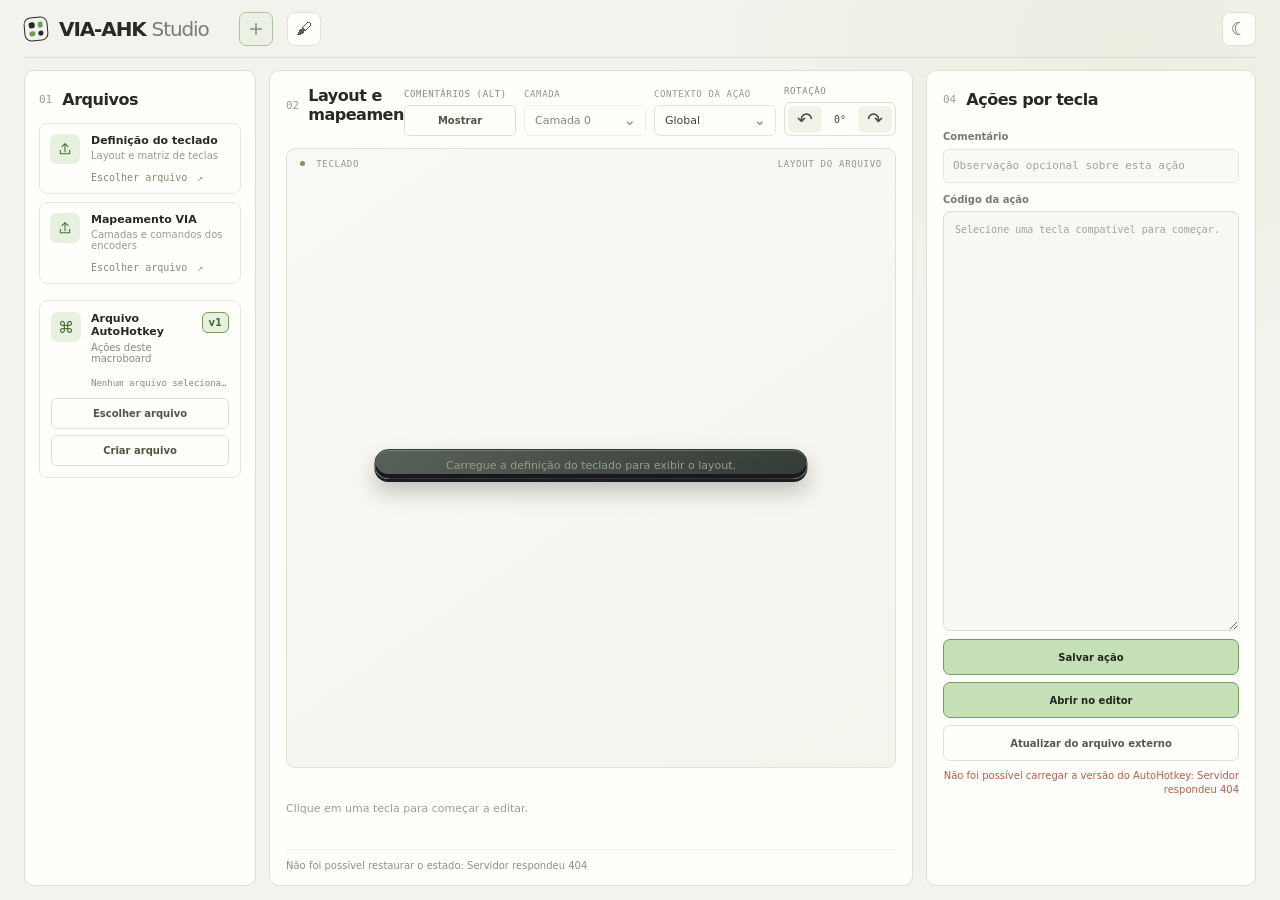
==== index.html @ 52df3a50 "Initial commit" ====
<!doctype html>
<html lang="pt-BR">
  <head>
    <meta charset="utf-8" />
    <meta name="viewport" content="width=device-width, initial-scale=1" />
    <meta name="theme-color" content="#f4f2ed" />
    <title>VIA-AHK Studio</title>
    <link rel="icon" type="image/svg+xml" href="favicon.svg" />
    <link rel="stylesheet" href="style.css" />
    <script defer src="ahk.js"></script>
    <script defer src="app.js"></script>
  </head>
  <body>
    <div class="app-shell">
      <header class="topbar">
        <a class="brand" href="#" aria-label="VIA-AHK Studio">
          <span class="brand-mark" aria-hidden="true"><i></i><i></i><i></i><i></i></span>
          <span>VIA-AHK <span class="brand-light">Studio</span></span>
        </a>
        <div class="topbar-actions">
          <select id="profile-select" aria-label="Selecionar perfil do macroboard" hidden></select>
          <nav id="profile-tabs" class="profile-tabs" aria-label="Perfis de macroboard"></nav>
          <button id="profile-create" class="profile-create" type="button" title="Adicionar um perfil para outro macroboard" disabled>
            <span class="profile-create-icon" aria-hidden="true">+</span><span class="profile-create-text">Novo perfil</span>
          </button>
          <details class="palette-menu"><summary aria-label="Escolher cor de destaque" title="Cores">🖌</summary><div class="palette-options" role="group" aria-label="Cor de destaque"><button type="button" data-accent="green" aria-label="Verde" title="Verde"></button><button type="button" data-accent="blue" aria-label="Azul" title="Azul"></button><button type="button" data-accent="red" aria-label="Vermelho" title="Vermelho"></button><button type="button" data-accent="purple" aria-label="Roxo" title="Roxo"></button><button type="button" data-accent="orange" aria-label="Laranja" title="Laranja"></button></div></details>
          <button id="theme-toggle" class="theme-toggle" type="button" aria-label="Ativar modo noturno" title="Alternar tema">☾</button>
        </div>
      </header>

      <main>
        <section class="workspace" aria-label="Visualizador do teclado">
          <aside class="sidebar">
            <div class="panel-heading"><span class="step-index">01</span><h2>Arquivos</h2></div>

            <label class="upload-card" for="definition-file">
              <span class="upload-icon" aria-hidden="true"><svg viewBox="0 0 24 24"><path d="M12 16V4m0 0L7.5 8.5M12 4l4.5 4.5M5 14v5h14v-5" /></svg></span>
              <span class="upload-text"><strong>Definição do teclado</strong><small>Layout e matriz de teclas</small><span class="file-name" data-file-name="definition">Escolher arquivo <b>↗</b></span></span>
              <input id="definition-file" type="file" accept=".json,application/json" />
            </label>

            <label class="upload-card" for="mapping-file">
              <span class="upload-icon" aria-hidden="true"><svg viewBox="0 0 24 24"><path d="M12 16V4m0 0L7.5 8.5M12 4l4.5 4.5M5 14v5h14v-5" /></svg></span>
              <span class="upload-text"><strong>Mapeamento VIA</strong><small>Camadas e comandos dos encoders</small><span class="file-name" data-file-name="mapping">Escolher arquivo <b>↗</b></span></span>
              <input id="mapping-file" type="file" accept=".json,application/json" />
            </label>

            <div class="ahk-file-control ahk-card">
              <div class="ahk-card-heading"><button type="button" id="ahk-card-toggle" class="ahk-card-toggle" aria-expanded="false"><span class="upload-icon" aria-hidden="true">⌘</span><span><strong>Arquivo AutoHotkey</strong><small>Ações deste macroboard</small></span></button><button type="button" id="ahk-version-badge" class="version-indicator" title="Versão para a próxima seleção de arquivo">v1</button><select id="ahk-version" hidden><option value="1">v1</option><option value="2">v2</option></select></div>
              <div class="ahk-file-actions">
                <span id="ahk-version-note" class="ahk-version-note" hidden></span>
                <button id="ahk-choose" class="secondary-button" type="button">Escolher arquivo</button>
                <button id="ahk-create" class="secondary-button" type="button">Criar arquivo</button>
                <label id="ahk-reuse-wrap" class="ahk-reuse" hidden><span>Usar o mesmo AHK de outro perfil</span><select id="ahk-reuse-select" aria-label="Usar AHK de outro perfil"><option value="">Escolher perfil</option></select></label>
                <span id="ahk-file-label" class="ahk-file-label">Nenhum arquivo selecionado</span>
                <input id="ahk-file" type="file" accept=".ahk,text/plain" hidden />
              </div>
            </div>
          </aside>

          <section class="editor-panel" aria-label="Mapeamento VIA">
            <div class="editor-header">
              <div><div class="panel-heading editor-title"><span class="step-index">02</span><h2>Layout e mapeamento</h2></div></div>
              <div class="layout-controls">
                <div class="rotation-control"><span class="control-label">COMENTÁRIOS (ALT)</span><button id="comments-toggle" class="secondary-button" type="button" aria-pressed="false" title="Mostrar comentários; segure Alt para alternar">Mostrar</button></div>
                <label class="layer-control"><span>CAMADA</span><select id="layer-select" aria-label="Selecionar camada" disabled><option value="0">Camada 0</option></select><span class="select-chevron">⌄</span></label>
                <label class="layer-control" for="action-context">
                  <span>CONTEXTO DA AÇÃO</span>
                  <select id="action-context" aria-label="Selecionar contexto da ação">
                    <option value="global">Global</option>
                    <option value="application">Aplicativo</option>
                    <option value="window">Janela</option>
                  </select>
                  <span class="select-chevron">⌄</span>
                </label>
                <div class="rotation-control" aria-label="Rotação do layout">
                  <span class="control-label">ROTAÇÃO</span>
                  <div class="rotation-actions"><button id="rotate-left" type="button" aria-label="Girar para a esquerda" title="Girar para a esquerda">↶</button><output id="rotation-label" aria-live="polite">0°</output><button id="rotate-right" type="button" aria-label="Girar para a direita" title="Girar para a direita">↷</button></div>
                </div>
              </div>
            </div>

            <div class="keyboard-stage">
              <div class="keyboard-topline"><span class="device-label"><span class="device-led"></span> <span class="device-name">TECLADO</span></span><span class="key-count">LAYOUT DO ARQUIVO</span></div>
              <div class="keyboard-viewport">
                <div id="keyboard-frame" class="keyboard-frame"><div id="keyboard" class="keyboard keyboard-layout" aria-label="Layout do teclado"></div></div>
                <div class="keyboard-empty">Carregue a definição do teclado para exibir o layout.</div>
              </div>
            </div>

            <div id="details" class="details-panel" aria-live="polite">Clique em uma tecla para começar a editar.</div>
            <div id="status" class="status-bar" role="status"><span class="status-dot"></span><span>Carregue os dois arquivos JSON para começar.</span><span class="status-trailing">AGUARDANDO ARQUIVOS</span></div>
          </section>
        <section class="ahk-panel action-panel" aria-labelledby="action-heading">
          <div class="ahk-intro">
            <div class="panel-heading"><span class="step-index">04</span><h2 id="action-heading">Ações por tecla</h2></div>
          </div>
          <label class="panel-copy" for="action-comment">Comentário</label>
          <input class="action-comment" id="action-comment" type="text" maxlength="500" placeholder="Observação opcional sobre esta ação" />
          <label class="panel-copy" for="action-code">Código da ação</label>
          <textarea class="action-editor" id="action-code" rows="8" spellcheck="false" placeholder="Selecione uma tecla compatível para começar."></textarea>
          <div class="ahk-controls">
            <button id="action-save" class="ahk-download" type="button" disabled>Salvar ação</button>
            <button id="action-open" class="ahk-download" type="button" disabled>Abrir no editor</button>
            <button id="action-refresh" class="ahk-download" type="button" disabled>Atualizar do arquivo externo</button>
          </div>
          <p id="action-status" class="ahk-message" role="status" aria-live="polite">Teclas que enviam o mesmo atalho compartilham a ação.</p>
        </section>
        </section>
      </main>
      <dialog id="profile-rename-dialog" class="profile-dialog" aria-labelledby="profile-rename-title">
        <form id="profile-rename-form">
          <h2 id="profile-rename-title">Renomear perfil</h2>
          <p>Escolha um nome para identificar este macroboard.</p>
          <label for="profile-rename-name">Nome do perfil</label>
          <input id="profile-rename-name" maxlength="48" required autocomplete="off" />
          <p id="profile-rename-error" class="profile-rename-error" role="alert" hidden></p>
          <div class="profile-dialog-actions"><button id="profile-rename-cancel" type="button">Cancelar</button><button id="profile-rename-save" type="submit" class="profile-submit">Salvar nome</button></div>
        </form>
      </dialog>
      <dialog id="profile-dialog" class="profile-dialog" aria-labelledby="profile-dialog-title">
        <form id="profile-form" method="dialog">
          <span class="profile-dialog-mark" aria-hidden="true">＋</span>
          <h2 id="profile-dialog-title">Novo perfil</h2>
          <p>Crie um espaço separado para outro macroboard. Os JSON e o arquivo AHK ficam vinculados a este perfil.</p>
          <label for="profile-name">Nome do macroboard</label>
          <input id="profile-name" name="name" maxlength="48" required autocomplete="off" placeholder="Ex.: Teclas de edição" />
          <div class="profile-dialog-actions">
            <button id="profile-cancel" type="button" class="profile-cancel">Cancelar</button>
            <button type="submit" class="profile-submit">Criar perfil</button>
          </div>
        </form>
      </dialog>
    </div>
  </body>
</html>
---- style.css ----
:root{font-family:system-ui,-apple-system,"Segoe UI",sans-serif;color:#272923;background:#f4f2ed;font-synthesis:none;text-rendering:optimizeLegibility;--ink:#272923;--muted:#888b80;--line:#e5e3dc;--accent:#c5ee76;--paper:#fffefa;--mono:ui-monospace,"Cascadia Code",Consolas,monospace;--display:system-ui,-apple-system,"Segoe UI",sans-serif}
*{box-sizing:border-box}body{margin:0;min-width:320px;background:radial-gradient(ellipse at 88% 5%,rgba(214,226,191,.23),transparent 30%),#f4f2ed}button,select,input{font:inherit}.app-shell{max-width:1440px;margin:auto;padding:0 76px}.topbar{height:82px;display:flex;align-items:center;justify-content:space-between;border-bottom:1px solid rgba(39,41,35,.1)}.brand{display:flex;align-items:center;gap:11px;color:var(--ink);font:800 20px var(--display);letter-spacing:-1.1px;text-decoration:none}.brand-light{font-weight:500;color:#7b7e74}.brand-mark{width:24px;height:24px;border:1.5px solid var(--ink);border-radius:7px;display:grid;grid-template-columns:repeat(2,1fr);gap:3px;padding:4px;transform:rotate(-5deg)}.brand-mark i{background:var(--ink);border-radius:2px}.brand-mark i:nth-child(2),.brand-mark i:nth-child(3){background:#a7cc60}.topbar-meta{display:flex;align-items:center;gap:9px;color:#72766b;font-size:12px}.connection-dot,.status-dot{width:7px;height:7px;border-radius:50%;background:#a9d85f;display:inline-block}.meta-divider{height:14px;border-left:1px solid #d7d6ce;margin:0 5px}.mono{font-family:var(--mono)}.topbar-meta .mono{font-size:10px;letter-spacing:.06em;color:#92948a}
main{padding:55px 0 26px}.intro{max-width:495px;margin-bottom:41px}.eyebrow{display:flex;align-items:center;gap:10px;color:#7f836f;font:500 10px var(--mono);letter-spacing:.14em}.eyebrow-line{height:1px;width:22px;background:#9eb66d}h1{font:700 clamp(38px,4.3vw,58px)/1.03 var(--display);letter-spacing:-.065em;margin:18px 0 12px}h1 em{font-style:normal;color:#808b6c}.intro p{max-width:430px;color:#777a70;font-size:14px;line-height:1.7;margin:0}.workspace{display:grid;grid-template-columns:260px minmax(0,1fr);gap:19px;align-items:stretch}.sidebar,.editor-panel{border:1px solid var(--line);border-radius:12px;background:rgba(255,254,250,.75)}.sidebar{padding:23px 19px;display:flex;flex-direction:column;min-height:550px}.panel-heading{display:flex;align-items:center;gap:10px}.step-index{font:11px var(--mono);color:#9ba08d}.panel-heading h2{font:700 16px var(--display);letter-spacing:-.03em;margin:0}.panel-copy{font-size:12px;color:#888b80;line-height:1.55;margin:8px 0 18px}.upload-card{display:flex;gap:11px;position:relative;border:1px solid #e7e5dc;border-radius:8px;background:#fffefa;padding:13px 11px;margin-bottom:10px;cursor:pointer;transition:border-color .2s,transform .2s,box-shadow .2s}.upload-card:hover{border-color:#b4ce83;transform:translateY(-1px);box-shadow:0 5px 14px #2729230b}.upload-card input{position:absolute;width:1px;height:1px;opacity:0;pointer-events:none}.upload-icon{width:30px;height:30px;flex:none;border-radius:7px;background:#f1f4e9;display:grid;place-items:center;color:#65744e}.upload-icon svg{width:16px;height:16px;fill:none;stroke:currentColor;stroke-width:1.6;stroke-linecap:round;stroke-linejoin:round}.upload-text{min-width:0;display:flex;flex-direction:column;gap:3px}.upload-text strong{font-size:11px;font-weight:600}.upload-text small{font-size:10px;color:#999b92}.file-name{font:10px var(--mono);color:#848a77;margin-top:8px;overflow:hidden;text-overflow:ellipsis;white-space:nowrap}.file-name b{font-weight:400;color:#91ac5d;margin-left:4px}.sidebar-note{display:flex;gap:8px;margin-top:11px;padding:10px;background:#f5f5ef;border-radius:6px}.note-icon{width:15px;height:15px;flex:none;border:1px solid #a8ab9d;border-radius:50%;display:grid;place-items:center;color:#85897c;font:10px Georgia}.sidebar-note p{margin:0;font-size:10px;line-height:1.55;color:#85877e}.sidebar-bottom{display:flex;gap:8px;align-items:center;margin-top:auto;padding-top:22px;color:#999a90;font-size:10px;line-height:1.45}.tiny-spark{font-size:15px;color:#91a768}
.editor-panel{padding:22px 23px 14px;min-width:0}.editor-header{display:flex;justify-content:space-between;align-items:flex-start;gap:16px}.editor-title{gap:9px}.editor-header .panel-copy{margin:7px 0 0 27px}.layer-control{position:relative;display:flex;flex-direction:column;gap:6px;min-width:124px}.layer-control>span:first-child{font:9px var(--mono);letter-spacing:.1em;color:#95988d}.layer-control select{appearance:none;border:1px solid #e5e4dc;background:#fffefa;border-radius:6px;padding:8px 29px 8px 10px;font-size:11px;color:#42453d;cursor:pointer}.layer-control select:disabled{opacity:.65;cursor:default}.select-chevron{position:absolute;right:10px;bottom:7px;pointer-events:none;color:#878b7e;font-size:15px}.keyboard-stage{margin-top:21px;border:1px solid #e9e7df;background:linear-gradient(145deg,#faf9f4,#f5f4ed);border-radius:9px;padding:13px 16px 12px}.keyboard-topline,.keyboard-caption{display:flex;align-items:center;justify-content:space-between}.device-label,.key-count{font:9px var(--mono);letter-spacing:.08em;color:#92958a}.device-led{display:inline-block;width:5px;height:5px;background:#a9d85f;border-radius:50%;margin-right:5px;vertical-align:1px}.keyboard-viewport{position:relative;overflow-x:auto;overflow-y:hidden;padding:20px 5px 14px;min-height:90px}.keyboard{--key-unit:clamp(3rem,6.6vw,4.25rem);min-width:360px;max-width:650px;margin:0 auto}.keyboard-layout{isolation:isolate}.keyboard-key{position:absolute;display:flex;align-items:center;justify-content:center;min-width:0;overflow:hidden;border:1px solid #deded5;border-radius:7px;background:linear-gradient(145deg,#fffefa,#f7f6f0);box-shadow:0 3px 0 #d9d8ce,0 4px 7px #2729230a;color:#33362f;padding:5px;cursor:pointer;transition:transform .15s,border-color .15s,background .15s,box-shadow .15s}.keyboard-key:hover{z-index:2;transform:translateY(-2px);border-color:#afc67d;box-shadow:0 5px 0 #d9d8ce,0 6px 10px #27292313}.keyboard-key.selected{z-index:1;background:#eef5dd;border-color:#a7bd76;box-shadow:0 3px 0 #cbd6b0,0 4px 8px #2729230a}.keyboard-key:disabled{cursor:default;opacity:.25;box-shadow:0 2px 0 #d9d8ce}.key-label{transform:rotate(var(--content-counter-rotation,0deg));display:block;max-width:100%;overflow:hidden;text-overflow:ellipsis;white-space:nowrap;text-align:center;font:600 clamp(9px,1vw,12px)/1.2 var(--mono);color:#55594e}.keyboard-key.selected .key-label{color:#52653a}.encoder-badge{position:absolute;transform:rotate(var(--content-counter-rotation,0deg));top:4px;right:4px;z-index:2;min-width:21px;height:16px;padding:0 4px;border-radius:9px;background:#292c26;color:#d8efa8;display:grid;place-items:center;font:8px var(--mono);letter-spacing:.02em;cursor:pointer}.encoder-badge:hover,.encoder-badge:focus-visible{outline:2px solid #a7bd76;outline-offset:1px}.encoder-badge.selected{background:#91ad5b;color:white;box-shadow:0 0 0 2px #d9e8b8}.keyboard-empty{position:absolute;inset:20px 5px 14px;display:flex;align-items:center;justify-content:center;color:#999b91;font-size:11px;text-align:center;pointer-events:none}.keyboard-frame.has-layout+.keyboard-empty{display:none}.keyboard-caption{font-size:10px;color:#92948a}.caption-center{display:flex;align-items:center;gap:5px}.caption-center i{width:5px;height:5px;border-radius:50%;background:#b5d77a}.keyboard-caption .mono{font-size:9px;letter-spacing:.04em}
.details-panel{display:flex;align-items:center;gap:13px;min-height:73px;padding:13px 0;border-bottom:1px solid #eeece5;color:#9b9e93;font-size:11px}.details-panel h3{flex:0 0 100%;margin:0 0 1px;color:#34372f;font:600 12px var(--display)}.details-panel:has(h3){flex-wrap:wrap;gap:8px 13px}.mapping-field{display:flex;align-items:center;gap:7px;color:#898d80;font:9px var(--mono);text-transform:uppercase;letter-spacing:.05em}.mapping-field input{width:130px;max-width:28vw;border:1px solid #e5e4dc;border-radius:5px;background:#fffefa;padding:7px 8px;color:#373a32;font:10px var(--mono);text-transform:none;letter-spacing:normal;outline:none}.mapping-field input:focus{border-color:#a7bd76;box-shadow:0 0 0 2px #eaf1dc}.status-bar{display:flex;align-items:center;gap:8px;color:#8d9086;font-size:10px;padding-top:12px}.status-bar[data-state="error"] .status-dot{background:#d77968}.status-bar[data-state="success"] .status-dot{background:#91bd50}.status-dot{width:6px;height:6px;background:#d0b56c}.status-trailing{margin-left:auto;font:8px var(--mono);letter-spacing:.08em;color:#b0b1a8}footer{display:flex;justify-content:space-between;margin-top:22px;color:#a2a399;font:8px var(--mono);letter-spacing:.08em}footer .footer-sep{color:#c0c1b7;margin:0 5px}footer>span:last-child{display:flex;align-items:center;gap:7px}footer i{width:5px;height:5px;border-radius:50%;background:#b5d77a}
@media(min-width:1200px){.workspace{grid-template-columns:270px minmax(0,1fr);gap:20px}.editor-panel{padding:24px 26px 15px}.keyboard-stage{padding:15px 20px 13px}.keyboard{--key-unit:4.2rem}}
@media(max-width:900px){.app-shell{padding:0 32px}.workspace{grid-template-columns:220px minmax(0,1fr);gap:13px}.sidebar{padding:19px 15px}.editor-panel{padding:19px 17px 13px}.keyboard{--key-unit:3.5rem;min-width:320px}.keyboard-key{padding:4px}.key-label{font-size:9px}}
@media(max-width:650px){.app-shell{padding:0 18px}.topbar{height:66px}.topbar-meta{font-size:10px}main{padding-top:38px}.intro{margin-bottom:27px}.intro p{font-size:13px}.workspace{grid-template-columns:1fr}.sidebar{min-height:0;padding:18px}.sidebar-bottom{display:none}.editor-panel{padding:18px 14px 12px}.keyboard-stage{padding:12px 10px}.keyboard{--key-unit:3.2rem;min-width:365px}.keyboard-viewport{margin:0 -2px}.keyboard-caption{font-size:9px}.keyboard-caption .mono{font-size:8px}.details-panel{gap:10px;flex-wrap:wrap}.details-panel h3{flex-basis:100%}.mapping-field input{width:115px}.status-trailing{display:none}footer{margin-top:17px}}
@media(max-width:390px){.app-shell{padding:0 12px}.topbar-meta{gap:6px}.meta-divider{margin:0 2px}.editor-header .panel-copy{max-width:180px}.layer-control{min-width:106px}.keyboard{--key-unit:3rem;min-width:345px}.keyboard-caption .caption-center{display:none}.mapping-field input{max-width:42vw}}

.ahk-panel{margin-top:16px;padding:20px 23px;border:1px solid var(--line);border-radius:12px;background:rgba(255,254,250,.75)}.ahk-intro .panel-copy{max-width:620px;margin:7px 0 15px 27px}.ahk-controls{display:flex;align-items:stretch;gap:12px}.ahk-trigger-card{display:flex;flex:1;flex-direction:column;justify-content:center;gap:7px;min-height:58px;padding:10px 13px;border:1px solid #e9e7df;border-radius:7px;background:#faf9f4}.ahk-control-label{font:9px var(--mono);letter-spacing:.1em;color:#95988d}.ahk-trigger-value{font:11px var(--mono);color:#55594e}.ahk-download{display:inline-flex;align-items:center;justify-content:center;gap:8px;min-width:190px;padding:0 17px;border:1px solid #a7bd76;border-radius:7px;background:var(--accent);color:#303729;font-size:11px;font-weight:650;cursor:pointer;transition:background .15s,transform .15s,box-shadow .15s}.ahk-download span{font-size:16px}.ahk-download:hover{background:#b8e363;transform:translateY(-1px);box-shadow:0 4px 10px #27292312}.ahk-download:focus-visible{outline:2px solid #65744e;outline-offset:2px}.ahk-foot{display:flex;align-items:center;justify-content:space-between;gap:16px;margin-top:12px}.ahk-notice{display:flex;align-items:center;gap:8px;color:#777a70}.ahk-notice p{margin:0;font-size:10px;line-height:1.5}.notice-mark{display:grid;place-items:center;flex:none;width:16px;height:16px;border:1px solid #c9a76c;border-radius:50%;color:#92713d;font:11px Georgia}.ahk-message{margin:0;color:#898d80;font-size:10px;line-height:1.5;text-align:right}.ahk-message[data-state="error"]{color:#b45e51}.ahk-message[data-state="success"]{color:#668641}
@media(max-width:650px){.ahk-panel{padding:17px 14px}.ahk-controls{flex-direction:column}.ahk-download{min-height:44px}.ahk-foot{align-items:flex-start;flex-direction:column;gap:8px}.ahk-message{text-align:left}}

/* Hardware map: square switches in a 4×4 block, with rotary controls to the right. */
.keyboard{width:calc(var(--layout-cols, 6) * var(--key-unit));min-width:0;max-width:none;flex:none}
.layout-controls{display:flex;align-items:flex-start;gap:10px;flex:none}
.keyboard-viewport{display:flex;justify-content:center;align-items:center;overflow:hidden}
.keyboard-frame{position:relative;flex:none}
.keyboard-frame.rotation-ready{transition:width .18s ease,height .18s ease}
.keyboard-frame>.keyboard{position:absolute;left:50%;top:50%;transform:translate(-50%,-50%);transform-origin:center}
.keyboard-frame.rotation-ready>.keyboard{transition:transform .18s ease}
.keyboard-key{border-radius:5px;background:linear-gradient(145deg,#fffefa,#f1f0e9);box-shadow:0 3px 0 #d5d4ca,0 5px 10px #2729230d}
.keyboard-key.selected{background:#edf4dc;border-color:#a7bd76}
.encoder-key{z-index:1;overflow:visible;border:0;border-radius:0;background:transparent;box-shadow:none!important;padding:0}
.encoder-key::before{content:"";position:absolute;width:var(--key-unit);height:var(--key-unit);left:50%;top:50%;transform:translate(-50%,-50%);border:1px solid #cfd0c5;border-radius:50%;background:radial-gradient(circle at 37% 30%,#fffefa 0 12%,#e8e8df 48%,#d6d7cc 100%);box-shadow:inset 0 2px 4px #ffffffd9,inset 0 -3px 5px #a6a79b66,0 3px 0 #c6c7bb,0 5px 9px #27292318;pointer-events:none}
.encoder-key:hover::before{border-color:#a7bd76;box-shadow:inset 0 2px 4px #ffffffd9,inset 0 -3px 5px #a6a79b66,0 4px 0 #c6c7bb,0 7px 11px #27292320}
.encoder-key.selected::before,.encoder-key.encoder-selected::before{border-color:#9cb66a;background:radial-gradient(circle at 37% 30%,#faffef 0 12%,#e2edca 48%,#c9d8a9 100%)}
.encoder-key .key-label{position:relative;z-index:1;color:#71766a;font-size:9px}
.encoder-key .encoder-badge{top:0;right:0;transform:translate(30%,-20%) rotate(var(--content-counter-rotation,0deg));min-width:20px;height:15px}
.encoder-key:disabled{opacity:.16}
@media(max-width:900px){.keyboard{width:calc(var(--layout-cols, 6) * var(--key-unit));min-width:0}}
@media(max-width:650px){.keyboard{width:calc(var(--layout-cols, 6) * var(--key-unit));min-width:0}.keyboard-viewport{justify-content:center}.layout-controls{gap:7px}.layout-controls .layer-control{min-width:104px}}
@media(max-width:390px){.keyboard{width:calc(var(--layout-cols, 6) * var(--key-unit));min-width:0}}

/* Action editor for the generated AHK snippet. */
.action-panel{margin-top:16px;padding:20px 23px;border:1px solid var(--line);border-radius:12px;background:rgba(255,254,250,.75)}
.action-title{margin:0;color:#34372f;font:700 16px var(--display);letter-spacing:-.03em}
.action-meta{margin:7px 0 13px;color:#888b80;font-size:11px;line-height:1.55}
.action-editor{display:block;width:100%;min-height:150px;resize:vertical;border:1px solid #e5e4dc;border-radius:7px;background:#faf9f4;padding:13px 14px;color:#42453d;font:11px/1.65 var(--mono);tab-size:4;outline:none;transition:border-color .15s,box-shadow .15s}
.action-editor:focus{border-color:#a7bd76;box-shadow:0 0 0 2px #eaf1dc}
.action-editor::placeholder{color:#a2a399}
.action-buttons{display:flex;align-items:center;justify-content:flex-end;gap:9px;margin-top:12px}
.action-buttons button{min-height:38px;padding:0 14px;border:1px solid #e1e0d7;border-radius:7px;background:#fffefa;color:#55594e;font-size:11px;font-weight:600;cursor:pointer;transition:background .15s,border-color .15s,transform .15s,box-shadow .15s}
.action-buttons button:hover{border-color:#b4ce83;background:#f7f8f0;transform:translateY(-1px);box-shadow:0 4px 10px #2729230d}
.action-buttons button:focus-visible{outline:2px solid #65744e;outline-offset:2px}
.action-buttons button:disabled{opacity:.55;cursor:default;transform:none;box-shadow:none}
.action-buttons button[type="submit"],.action-buttons .primary{border-color:#a7bd76;background:var(--accent);color:#303729}
.action-buttons button[type="submit"]:hover,.action-buttons .primary:hover{background:#b8e363}
.action-status{min-height:16px;margin:9px 0 0;color:#898d80;font-size:10px;line-height:1.5}
.action-status[data-state="error"]{color:#b45e51}
.action-status[data-state="success"]{color:#668641}
@media(max-width:650px){.action-panel{padding:17px 14px}.action-editor{min-height:135px;padding:11px;font-size:10px}.action-buttons{align-items:stretch;flex-direction:column}.action-buttons button{min-height:42px;width:100%}}

/* Compact single-viewport workspace. The editor and action panel sit side by side at desktop sizes. */
html,body{height:100%;min-height:100%;overflow:hidden}
.app-shell{width:100%;max-width:none;height:100dvh;min-height:0;margin:0;padding:0 24px;display:flex;flex-direction:column}
.topbar{height:58px;min-height:58px;flex:none}
main{display:flex;flex:1;min-height:0;padding:12px 0 14px}
.workspace{display:grid;grid-template-columns:232px minmax(0,1fr) 330px;gap:12px;align-items:stretch;width:100%;min-height:0}
.sidebar,.editor-panel,.action-panel{min-width:0;min-height:0;height:100%;overflow:auto;border-radius:10px}
.sidebar{padding:16px 14px}
.sidebar .panel-copy{margin:6px 0 12px}
.upload-card{padding:10px;margin-bottom:8px}
.sidebar-note{margin-top:8px;padding:8px}
.sidebar-bottom{padding-top:12px}
.editor-panel{padding:15px 16px 12px;display:flex;flex-direction:column}
.editor-header{gap:10px}
.editor-header .panel-copy{margin-top:5px}
.keyboard-stage{display:flex;flex:1;flex-direction:column;justify-content:center;min-height:0;margin-top:12px;padding:10px 13px}
.keyboard-viewport{flex:1;min-height:0;padding:12px 4px 9px}
.keyboard-caption{gap:8px;flex-wrap:wrap}
.details-panel{min-height:66px;padding:9px 0}
.status-bar{padding-top:9px}
.action-panel{display:flex;flex-direction:column;gap:0;margin:0;padding:16px}
.ahk-intro .panel-copy{margin:5px 0 10px}
.action-panel .editor-header{margin:0 0 9px!important;align-items:flex-start}
.action-panel .editor-header .panel-copy{font-size:10px;line-height:1.4}
.action-panel .layer-control{min-width:130px}
.action-panel label.panel-copy{display:block;margin:5px 0 4px;color:#888b80;font-size:10px}
.action-comment{width:100%;min-width:0;border:1px solid #e5e4dc;border-radius:6px;background:#faf9f4;padding:8px 9px;color:#42453d;font:11px/1.45 var(--mono);outline:none}
.action-comment:focus{border-color:#a7bd76;box-shadow:0 0 0 2px #eaf1dc}
.action-comment::placeholder{color:#a2a399}
.action-editor{flex:1;min-height:130px;max-height:420px;resize:vertical;padding:10px 11px;font-size:10px;line-height:1.55}
.ahk-controls{display:flex;flex-direction:column;gap:7px;margin-top:10px}
.ahk-controls .ahk-download{width:100%;min-width:0;min-height:34px;padding:6px 10px;font-size:10px;line-height:1.3}
.ahk-controls #action-refresh{border-color:#e1e0d7;background:#fffefa;color:#55594e}
.ahk-controls #action-refresh:hover{border-color:#b4ce83;background:#f7f8f0}
.ahk-message{margin:8px 0 0;font-size:10px;line-height:1.4}
@media(max-width:1150px){.app-shell{padding:0 16px}.workspace{grid-template-columns:210px minmax(0,1fr) 290px;gap:9px}.editor-panel{padding:13px}.action-panel{padding:13px}.sidebar{padding:14px 12px}.keyboard-stage{padding:9px}.keyboard-caption{font-size:9px}}
@media(max-width:900px){html,body{height:auto;min-height:100%;overflow:auto}.app-shell{height:auto;min-height:100dvh}.workspace{grid-template-columns:210px minmax(0,1fr);grid-template-rows:minmax(520px,auto) auto}.action-panel{grid-column:1/-1;height:auto;min-height:0}.action-editor{min-height:180px;max-height:none}.sidebar,.editor-panel{height:auto;min-height:520px}}
@media(max-width:650px){.app-shell{padding:0 12px}.topbar{height:56px;min-height:56px}.workspace{grid-template-columns:minmax(0,1fr);grid-template-rows:auto auto auto;gap:10px}.sidebar,.editor-panel,.action-panel{grid-column:auto;height:auto;min-height:0;overflow:visible}.editor-panel{min-height:480px}.keyboard-stage{min-height:300px}.action-panel{padding:15px}.action-editor{min-height:150px}.ahk-controls .ahk-download{min-height:40px}}

/* Moldura física solidária ao layout: acompanha a rotação do teclado; rótulos mantêm o contra-giro existente. */
.keyboard-frame>.keyboard-layout::before{content:"";position:absolute;inset:-14px;z-index:-1;border:1px solid #343730;border-radius:13px;background:linear-gradient(145deg,#555950 0%,#343831 54%,#292d27 100%);box-shadow:inset 0 1px 0 #ffffff35,inset 0 -2px 0 #16191499,0 10px 20px #27292325,0 3px 0 #20231e;pointer-events:none}

/* Compact controls and clearer selection states. */
.control-label{display:block;font:9px var(--mono);letter-spacing:.1em;color:#858a7d}
.rotation-control{display:flex;flex-direction:column;gap:6px;min-width:118px}
.rotation-actions{display:grid;grid-template-columns:34px 1fr 34px;align-items:center;gap:5px;min-height:34px;padding:3px;border:1px solid #dfdfd5;border-radius:7px;background:#fffefa}
.rotation-actions button{height:26px;border:0;border-radius:5px;background:#f1f3e9;color:#465039;font-size:19px;line-height:1;cursor:pointer}
.rotation-actions button:hover{background:#e7eed7}
.rotation-actions button:focus-visible,.secondary-button:focus-visible{outline:2px solid #65744e;outline-offset:2px}
#rotation-label{color:#42463d;font:10px var(--mono);text-align:center}
.keyboard-key.selected{border-color:#718d43;background:linear-gradient(145deg,#f4f9e8,#e0edc5);box-shadow:0 0 0 2px #a7bd7655,0 3px 0 #b9c99a,0 5px 11px #27292318}
.keyboard-key.selected .key-label{color:#3e5427;font-weight:700}
.encoder-key.selected::before,.encoder-key.encoder-selected::before{border:2px solid #718d43;background:radial-gradient(circle at 37% 30%,#fbffef 0 12%,#dcebbf 48%,#bfd392 100%);box-shadow:0 0 0 3px #a7bd7655,inset 0 2px 4px #ffffffd9,inset 0 -3px 5px #a6a79b66,0 4px 0 #b4c394,0 7px 12px #27292325}
.keyboard-key.key-inactive:not(.encoder-key){border-color:#c9cbc3;background:linear-gradient(145deg,#e4e5df,#d4d6ce);box-shadow:0 3px 0 #bfc1b8,0 4px 7px #2729230c;color:#51564d}
.keyboard-key.key-inactive:not(.encoder-key) .key-label{color:#51564d}
.keyboard-key.key-inactive:not(.encoder-key):hover{border-color:#aab295;background:linear-gradient(145deg,#e9eadf,#d9ddce)}
.keyboard-key.key-inactive.selected:not(.encoder-key){border-color:#718d43;background:linear-gradient(145deg,#f4f9e8,#e0edc5);box-shadow:0 0 0 2px #a7bd7655,0 3px 0 #b9c99a,0 5px 11px #27292318}
.keyboard-key.key-inactive.selected:not(.encoder-key) .key-label{color:#3e5427}
.encoder-key.key-inactive::before{border-color:#bfc2b8;background:radial-gradient(circle at 37% 30%,#e5e6e0 0 12%,#d4d6ce 48%,#c1c4ba 100%);box-shadow:inset 0 2px 4px #ffffffb0,inset 0 -3px 5px #85897c55,0 3px 0 #b2b5aa,0 5px 9px #27292314}
.encoder-key.key-inactive .key-label{color:#50554c}
.encoder-key.key-inactive:hover::before{border-color:#aab295;background:radial-gradient(circle at 37% 30%,#eeefe6 0 12%,#dbdecf 48%,#c8ccbb 100%)}
.encoder-key.key-inactive.selected::before,.encoder-key.key-inactive.encoder-selected::before{border:2px solid #718d43;background:radial-gradient(circle at 37% 30%,#fbffef 0 12%,#dcebbf 48%,#bfd392 100%);box-shadow:0 0 0 3px #a7bd7655,inset 0 2px 4px #ffffffd9,inset 0 -3px 5px #a6a79b66,0 4px 0 #b4c394,0 7px 12px #27292325}
.encoder-key{isolation:isolate}
.encoder-key .encoder-action{position:absolute;z-index:2;display:grid;place-items:center;margin:0;padding:0;border:0;background:transparent;color:#68715e;font:600 12px var(--mono);cursor:pointer;transform:rotate(var(--content-counter-rotation,0deg));transition:color .14s,background .14s,box-shadow .14s}
.encoder-key .encoder-left,.encoder-key .encoder-right{top:50%;width:50%;height:70%;clip-path:polygon(0 0,100% 0,100% 100%,0 100%);}
.encoder-key .encoder-left{left:4%;transform:translateY(-50%) rotate(var(--content-counter-rotation,0deg));border-radius:100% 0 0 100%}
.encoder-key .encoder-right{right:4%;transform:translateY(-50%) rotate(var(--content-counter-rotation,0deg));border-radius:0 100% 100% 0}
.encoder-key .encoder-left::before,.encoder-key .encoder-right::before{content:"";position:absolute;inset:0;z-index:-1;background:#ffffff55;pointer-events:none}
.encoder-key .encoder-left{border-right:1px solid #c7cabb}
.encoder-key .encoder-center{left:50%;top:50%;width:38%;height:38%;border:1px solid #c3c6b9;border-radius:50%;background:linear-gradient(145deg,#f8f8ef,#dfe1d6);box-shadow:0 2px 0 #bfc2b5;font-size:8px;transform:translate(-50%,-50%) rotate(var(--content-counter-rotation,0deg))}
.encoder-key .encoder-action:hover,.encoder-key .encoder-action:focus-visible{color:#31451e;background-color:#dcebbf;outline:2px solid #718d43;outline-offset:-2px}
.encoder-key .encoder-action.selected{color:#31451e;background-color:#cde1a8;box-shadow:inset 0 0 0 2px #718d43}
.encoder-key .encoder-center.selected{box-shadow:0 0 0 2px #a7bd7655,0 2px 0 #aab991}
.encoder-key .encoder-action.key-inactive{color:#222720;background-color:#777d73}
.encoder-key .encoder-center.key-inactive{background:#777d73;border-color:#62685f;color:#f0f1eb}
.encoder-key .encoder-action:focus-visible{z-index:3}
.action-options{display:grid;grid-template-columns:minmax(120px, .72fr) minmax(0,1.7fr);gap:12px;align-items:start;margin:0 0 11px;padding:11px 0;border-top:1px solid #eeece5;border-bottom:1px solid #eeece5}
.action-options .layer-control{min-width:0}
.action-options .layer-control select{width:100%;padding:7px 26px 7px 9px}
.ahk-file-control{display:flex;flex-direction:column;gap:6px;min-width:0}
.ahk-file-actions{display:flex;align-items:center;flex-wrap:wrap;gap:6px}
.secondary-button{min-height:31px;padding:0 10px;border:1px solid #dfe1d6;border-radius:6px;background:#fffefa;color:#4e5545;font-size:10px;font-weight:600;cursor:pointer}
.secondary-button:hover{border-color:#a7bd76;background:#f7f9f0}
.ahk-file-label{flex:1 1 100%;min-width:0;overflow:hidden;text-overflow:ellipsis;white-space:nowrap;color:#858a7d;font:9px var(--mono)}
.action-version-row{margin:0 0 8px!important;align-items:center!important}
.action-version-row .layer-control{min-width:130px}
.action-version-row .layer-control select{padding:7px 26px 7px 9px}
.version-note{margin:0!important;max-width:190px;color:#777d70;font-size:9px;line-height:1.45}
.action-panel label.panel-copy{margin:5px 0 3px}
.action-comment{padding:7px 9px}
.action-editor{min-height:100px}
.ahk-controls{gap:6px;margin-top:8px}
.ahk-controls .ahk-download{min-height:32px}
@media(max-width:1150px){.action-options{grid-template-columns:1fr;gap:9px}.version-note{max-width:155px}}
@media(max-width:900px){.action-options{grid-template-columns:minmax(120px,.7fr) minmax(0,1.3fr)}.version-note{max-width:300px}}
@media(max-width:650px){.action-options{grid-template-columns:1fr;gap:10px;padding:10px 0}.ahk-file-actions{align-items:center}.ahk-file-label{flex-basis:100%}.action-version-row{align-items:flex-start!important;flex-direction:column}.version-note{max-width:none}.rotation-control{min-width:102px}.rotation-actions{grid-template-columns:30px 1fr 30px}}

/* Encoders usam apenas o círculo para representar a seleção. */
.encoder-key.selected,.encoder-key.encoder-selected{background:transparent;border:0;box-shadow:none!important}
.sidebar .ahk-file-control{margin:12px 0;padding-top:12px;border-top:1px solid var(--line)}
.action-options:empty{display:none}

.keyboard-key.key-inactive:not(.encoder-key){background:linear-gradient(145deg,#a8aca3,#858a81);border-color:#767c73;box-shadow:0 3px 0 #676d65}
.keyboard-key.key-inactive:not(.encoder-key) .key-label{color:#20251f}
.encoder-key.key-inactive::before{background:radial-gradient(circle at 37% 30%,#b9beb3,#898e84 75%);border-color:#747a70}
.encoder-key.key-inactive .key-label{color:#20251f}
.keyboard-key.key-inactive.selected:not(.encoder-key){background:#dcebbf;border-color:#718d43}

.encoder-key .encoder-action.selected{background:#f6a900;color:#3e2900;box-shadow:inset 0 0 0 2px #dc8d00}.encoder-key .encoder-center.selected{background:#ffa900;color:#342000;border-color:#e59200}.encoder-key .encoder-action:focus-visible{outline:2px solid #f4a300}
/* Três alvos independentes: dois arcos e um botão central. */
.encoder-key .encoder-left,.encoder-key .encoder-right{
  top:50%;width:calc(var(--key-unit) / 2);height:calc(var(--key-unit) * .86);
  padding:0;clip-path:none;background:transparent!important;box-shadow:none!important;
  color:transparent;overflow:hidden;transform:translateY(-50%);z-index:2;
  border:7px solid #f3a000;
}
.encoder-key .encoder-left{left:calc(50% - var(--key-unit) / 2);right:auto;border-right:0;border-radius:100% 0 0 100% / 50% 0 0 50%}
.encoder-key .encoder-right{right:calc(50% - var(--key-unit) / 2);left:auto;border-left:0;border-radius:0 100% 100% 0 / 0 50% 50% 0}
.encoder-key .encoder-left::before,.encoder-key .encoder-right::before{display:none}
.encoder-key .encoder-left.key-inactive,.encoder-key .encoder-right.key-inactive{border-color:#8b8f82;color:transparent}
.encoder-key .encoder-left:hover,.encoder-key .encoder-right:hover,.encoder-key .encoder-left:focus-visible,.encoder-key .encoder-right:focus-visible{border-color:#ffbd27;outline:none}
.encoder-key .encoder-left.selected,.encoder-key .encoder-right.selected{border-color:#ffb000;filter:drop-shadow(0 0 3px #d88a00);color:transparent}
.encoder-key .encoder-center{z-index:3;width:calc(var(--key-unit) * .42);height:calc(var(--key-unit) * .42);border-radius:50%;background:#ffa900;border:3px solid #fffaf0;box-shadow:none;color:#392700;overflow:hidden;white-space:nowrap;font-size:9px}
.encoder-key .encoder-center.key-inactive{background:#868b80;border-color:#f1f0e9;color:#20251f}
.encoder-key .encoder-center.selected{background:#ffad00;border-color:#fffaf0;box-shadow:0 0 0 2px #df9000}

/* O conjunto gira em sentido oposto ao teclado para manter os cortes verticais. */
.encoder-key .encoder-face{position:absolute;left:50%;top:50%;width:var(--key-unit);height:var(--key-unit);transform:translate(-50%,-50%) rotate(var(--content-counter-rotation,0deg));z-index:2}
.encoder-key .encoder-left,.encoder-key .encoder-right{top:0;width:50%;height:100%;transform:none;border:7px solid #adb2a6;filter:none}
.encoder-key .encoder-left{left:0;right:auto;border-right:0;border-radius:100% 0 0 100% / 50% 0 0 50%}
.encoder-key .encoder-right{left:50%;right:auto;border-left:0;border-radius:0 100% 100% 0 / 0 50% 50% 0}
.encoder-key .encoder-left.key-inactive,.encoder-key .encoder-right.key-inactive{border-color:#777d73}
.encoder-key .encoder-left:hover,.encoder-key .encoder-right:hover,.encoder-key .encoder-left:focus-visible,.encoder-key .encoder-right:focus-visible{border-color:#8e9b82}
.encoder-key .encoder-left.selected,.encoder-key .encoder-right.selected{border-color:#718d43;filter:none}
.encoder-key .encoder-center{transform:translate(-50%,-50%);background:#e7e9df;border-color:#fafbf5;color:#3d4438}
.encoder-key .encoder-center.key-inactive{background:#868b80;border-color:#e6e8df;color:#20251f}
.encoder-key .encoder-center.selected{background:#cbdcb1;border-color:#f8faf2;box-shadow:0 0 0 2px #718d43;color:#33472b}
.encoder-key .encoder-left,.encoder-key .encoder-right{display:flex;align-items:center;justify-content:center;gap:1px;padding:0 2px;color:#394133;font-size:clamp(6px,1.1vw,9px);line-height:1;white-space:nowrap}
.encoder-key .encoder-left{flex-direction:row-reverse}
.encoder-key .encoder-right{flex-direction:row}
.encoder-key .encoder-direction-glyph{font-size:9px;opacity:.7}
.encoder-key .encoder-overlay-label{position:absolute;top:50%;z-index:5;width:46%;transform:translateY(-50%);overflow:hidden;color:#30352d;text-align:center;text-overflow:clip;white-space:nowrap;font-size:clamp(6px,1.2vw,9px);font-weight:700;letter-spacing:-.04em;text-shadow:0 0 2px #f7f7ef,0 0 3px #f7f7ef;pointer-events:none}
.encoder-key .encoder-overlay-left{left:1%}
.encoder-key .encoder-overlay-right{right:1%}
.encoder-key .encoder-direction-glyph{position:absolute;top:50%;transform:translateY(-50%);font-size:8px;opacity:.7}
.encoder-key .encoder-left .encoder-direction-glyph{right:2px}
.encoder-key .encoder-right .encoder-direction-glyph{left:2px}
.encoder-key .encoder-left.key-inactive,.encoder-key .encoder-right.key-inactive{color:#eceee8}
.encoder-key .encoder-left.selected,.encoder-key .encoder-right.selected{color:#263522;background:#cbdcb1}

/* Alinhamento do app e alternância de perfis por macroboard. */
.topbar{gap:16px}
.topbar-actions{display:flex;align-items:center;gap:14px;min-width:0}
.profile-picker{position:relative;display:flex;flex-direction:column;gap:3px;min-width:150px}
.profile-picker>span{font:8px var(--mono);letter-spacing:.1em;color:#858a7d}
.profile-picker select{width:100%;min-width:0;appearance:none;border:1px solid #dfdfd5;border-radius:7px;background:#fffefa;padding:6px 26px 6px 9px;color:#3e4238;font-size:11px;cursor:pointer}
.profile-picker::after{content:"⌄";position:absolute;right:9px;bottom:5px;color:#858a7d;pointer-events:none}
.profile-picker select:disabled{opacity:.8;cursor:default}
.profile-create{display:inline-flex;align-items:center;justify-content:center;gap:7px;min-height:34px;padding:0 11px;border:1px solid #a7bd76;border-radius:7px;background:#edf4dc;color:#3b4b2b;font-size:11px;font-weight:650;white-space:nowrap;cursor:pointer;transition:background .15s,border-color .15s}
.profile-create:hover{background:#e2edc8;border-color:#8ea65f}
.profile-create:focus-visible{outline:2px solid #65744e;outline-offset:2px}
.profile-create:disabled{opacity:.55;cursor:default}
.profile-create-icon{display:grid;place-items:center;width:18px;height:18px;border-radius:50%;background:#dce9c0;font-size:16px;line-height:1}
.profile-dialog{width:min(420px,calc(100vw - 32px));padding:0;border:1px solid #d9dbcf;border-radius:14px;background:#fffefa;color:var(--ink);box-shadow:0 24px 70px #20231d38}
.profile-dialog::backdrop{background:#25291f66;backdrop-filter:blur(3px)}
.profile-dialog form{padding:26px}
.profile-dialog-mark{display:grid;place-items:center;width:34px;height:34px;border-radius:10px;background:#edf4dc;color:#526b31;font-size:23px;line-height:1}
.profile-dialog h2{margin:17px 0 6px;font-size:20px;letter-spacing:-.04em}
.profile-dialog p{margin:0 0 19px;color:#777b70;font-size:12px;line-height:1.55}
.profile-dialog label{display:block;margin-bottom:6px;color:#666b5f;font-size:11px;font-weight:600}
.profile-dialog input{width:100%;min-height:40px;border:1px solid #dfe0d7;border-radius:7px;background:#fbfaf6;padding:8px 10px;color:#34382f;font-size:13px;outline:none}
.profile-dialog input:focus{border-color:#9eb66d;box-shadow:0 0 0 3px #dce9c055}
.profile-dialog-actions{display:flex;justify-content:flex-end;gap:8px;margin-top:20px}
.profile-dialog-actions button{min-height:36px;padding:0 13px;border:1px solid #dedfd6;border-radius:7px;background:#fffefa;color:#55594e;font-size:11px;font-weight:600;cursor:pointer}
.profile-dialog-actions .profile-submit{border-color:#a7bd76;background:#eaf2d6;color:#36452a}
.profile-dialog-actions button:hover{filter:brightness(.97)}
.profile-dialog-actions button:focus-visible{outline:2px solid #65744e;outline-offset:2px}
@media(max-width:1024px) and (min-width:651px){html,body{height:auto;min-height:100%;overflow:auto}.app-shell{height:auto;min-height:100dvh}main{display:block}.workspace{grid-template-columns:210px minmax(0,1fr);grid-template-rows:minmax(520px,auto) auto}.action-panel{grid-column:1/-1;height:auto;min-height:0;overflow:visible}.action-editor{min-height:180px;max-height:none}.sidebar,.editor-panel{height:auto;min-height:520px;overflow:visible}}
.topbar-meta{padding-left:12px;border-left:1px solid #deddd4}
.workspace{gap:13px}
.sidebar,.editor-panel,.action-panel{border-color:#dfded5;background:#fffefa}
.sidebar,.editor-panel,.action-panel{scrollbar-color:#c9cbbd transparent;scrollbar-width:thin}
.sidebar::-webkit-scrollbar,.editor-panel::-webkit-scrollbar,.action-panel::-webkit-scrollbar{width:7px}
.sidebar::-webkit-scrollbar-thumb,.editor-panel::-webkit-scrollbar-thumb,.action-panel::-webkit-scrollbar-thumb{border:2px solid transparent;border-radius:8px;background:#c9cbbd;background-clip:padding-box}
.panel-heading{min-height:24px}
.panel-copy{max-width:100%}
.upload-card{min-width:0;align-items:flex-start}
.upload-text{flex:1}
.ahk-file-control{padding-bottom:2px}
.ahk-file-actions .secondary-button{flex:1 1 92px}
.ahk-file-label{padding:4px 2px}
.sidebar .action-version-row{display:flex;flex-direction:column;align-items:stretch!important;gap:8px;margin:4px 0 8px!important;padding:11px 0;border-top:1px solid #eeece5;border-bottom:1px solid #eeece5}
.sidebar .action-version-row .layer-control{width:100%;min-width:0}
.sidebar .action-version-row .layer-control select{width:100%}
.sidebar .action-version-row .version-note{max-width:none;font-size:10px;line-height:1.45}
.editor-header{align-items:flex-start}
.editor-header>div:first-child{min-width:0}
.layout-controls{display:flex;align-items:flex-end;justify-content:flex-end;flex-wrap:wrap;gap:8px;min-width:0}
.layout-controls .layer-control{width:122px;min-width:0}
.layout-controls .layer-control select{width:100%}
.layout-controls .rotation-control{width:112px;min-width:0}
.layout-controls .control-label,.layout-controls .layer-control>span:first-child{letter-spacing:.07em}
.keyboard-stage{border-color:#e1e0d7;background:linear-gradient(145deg,#faf9f5,#f4f3ec)}
.keyboard-caption{line-height:1.4}
.details-panel{gap:10px}
.status-bar{line-height:1.45}
.action-panel{gap:0}
.action-panel .ahk-intro{margin-bottom:9px}
.action-panel label.panel-copy{margin:9px 0 4px;color:#777b70;font-weight:550}
.action-comment{min-height:34px}
.action-editor{margin-top:0;border-color:#dfded5;background:#f8f7f2}
.ahk-controls{gap:7px}
.ahk-controls .ahk-download{min-height:36px}
@media(max-width:1150px){.workspace{grid-template-columns:210px minmax(0,1fr) 278px;gap:10px}.layout-controls{gap:6px}.layout-controls .layer-control{width:108px}.layout-controls .rotation-control{width:102px}.topbar-actions{gap:9px}}
@media(max-width:900px){.workspace{grid-template-columns:220px minmax(0,1fr);gap:12px}.layout-controls{max-width:58%}.layout-controls .layer-control{width:112px}.layout-controls .rotation-control{width:102px}.action-panel{grid-column:1/-1}.topbar-meta{display:none}}
@media(max-width:650px){.topbar{gap:8px}.topbar-actions{gap:7px}.profile-picker{min-width:105px;max-width:132px}.profile-picker select{font-size:10px;padding-left:7px}.profile-create{width:36px;min-width:36px;padding:0}.profile-create>span:last-child{display:none}.profile-create-icon{width:20px;height:20px}.workspace{gap:10px}.layout-controls{max-width:100%;width:100%;justify-content:flex-start}.editor-header{flex-wrap:wrap}.editor-header>div:first-child{width:100%}.editor-header .panel-copy{margin-left:27px}.layout-controls .layer-control{flex:1 1 105px;width:auto}.layout-controls .rotation-control{flex:0 0 112px;width:112px}.sidebar .action-version-row{gap:7px}.ahk-file-actions .secondary-button{flex:1 1 120px}}
@media(max-width:390px){.app-shell{padding:0 9px}.brand{gap:7px;font-size:18px}.brand-mark{width:21px;height:21px}.topbar-actions{gap:5px}.profile-picker{min-width:90px;max-width:110px}.profile-create{width:32px;min-width:32px}.editor-panel{padding:12px 10px}.keyboard-caption .caption-center{display:none}}

/* Acabamento do hardware: caixa acetinada, teclas táteis e encoders independentes. */
.keyboard-frame>.keyboard-layout::before{inset:-15px;border:1px solid #252c29;border-radius:14px;background:linear-gradient(145deg,#58615a 0%,#343d37 45%,#252e29 100%);box-shadow:inset 0 1px 0 #ffffff35,inset 0 -4px 0 #171d19,0 12px 22px #1d261e2c,0 3px 0 #1e2520}
.keyboard-key:not(.encoder-key){border:1px solid #d1d5cb;border-radius:7px;background:linear-gradient(155deg,#fdfdf8 0%,#eeefe8 100%);box-shadow:inset 0 1px 0 #fff,inset 0 -4px 0 #dfe2d8,0 3px 0 #aeb5aa,0 5px 9px #101a1424;transition:background .15s,border-color .15s,box-shadow .15s,transform .15s}
.keyboard-key:not(.encoder-key):hover{transform:translateY(-1px);border-color:#a5b899;box-shadow:inset 0 1px #fff,inset 0 -4px #dce1d4,0 4px 0 #a7b1a1,0 7px 11px #101a1430}
.keyboard-key:not(.encoder-key) .key-label{color:#404941;font-size:clamp(9px,1vw,11px);font-weight:700;letter-spacing:-.025em}
.keyboard-key.key-inactive:not(.encoder-key){border-color:#969f94;background:linear-gradient(155deg,#aeb6aa,#929d91);box-shadow:inset 0 1px #ffffff45,inset 0 -4px #869286,0 3px 0 #68766b,0 5px 9px #101a1424}
.keyboard-key.key-inactive:not(.encoder-key) .key-label{color:#26332b}
.keyboard-key.selected:not(.encoder-key),.keyboard-key.key-inactive.selected:not(.encoder-key){border-color:#789d61;background:linear-gradient(155deg,#f2f8e9,#d8e9c6);box-shadow:inset 0 1px #fff,inset 0 -4px #c5dbb4,0 0 0 2px #a7c59188,0 3px 0 #89aa7a,0 5px 10px #101a1424}
.keyboard-key.selected:not(.encoder-key) .key-label{color:#304c2e}
.encoder-key::before{border:1px solid #8a958a;background:radial-gradient(circle at 35% 25%,#fbfcf7 0%,#dfe5da 47%,#aeb9ad 100%);box-shadow:inset 0 2px 3px #fff,inset 0 -4px 5px #78877977,0 3px 0 #788477,0 5px 10px #101a1435}
.encoder-key .encoder-left,.encoder-key .encoder-right{border-width:6px;border-color:#adb9a9;background:transparent!important;box-shadow:none!important}
.encoder-key .encoder-left.key-inactive,.encoder-key .encoder-right.key-inactive{border-color:#77897b}
.encoder-key .encoder-left:hover,.encoder-key .encoder-right:hover,.encoder-key .encoder-left:focus-visible,.encoder-key .encoder-right:focus-visible{border-color:#a4c895;outline:none}
.encoder-key .encoder-left.selected,.encoder-key .encoder-right.selected{border-color:#75a568;filter:none}
.encoder-key .encoder-center{width:42%;height:42%;border:2px solid #f8faf4;background:linear-gradient(145deg,#f9faf5,#d9e1d5);box-shadow:0 1px 3px #465b4b44;color:#34463a;font-size:9px;font-weight:700}
.encoder-key .encoder-center.key-inactive{border-color:#dce4d8;background:linear-gradient(145deg,#a8b5a7,#8c9d8e);color:#26372b}
.encoder-key .encoder-center.selected{border-color:#f9fcf5;background:#d0e5c3;box-shadow:0 0 0 2px #75a568;color:#2e4a31}
.encoder-key .encoder-overlay-label{color:#263d2c;font-size:clamp(6px,1vw,8px);font-weight:700;text-shadow:0 0 3px #fff,0 0 4px #fff}
@media(prefers-reduced-motion:reduce){.keyboard-key:not(.encoder-key){transition:none}}

/* Perfis como abas e arquivo AHK como cartão. */
.topbar-actions{flex:1;justify-content:flex-start;min-width:0}.profile-tabs{display:flex;align-items:flex-end;gap:4px;min-width:0;overflow-x:auto;scrollbar-width:thin}.profile-tab{display:flex;align-items:center;flex:none;max-width:190px;border:1px solid transparent;border-radius:8px 8px 0 0;background:#e9ebe3;color:#626b5f}.profile-tab.active{background:#fffefa;border-color:#dfe2d8;border-bottom-color:#fffefa;color:#303b30}.profile-tab-name{max-width:145px;overflow:hidden;text-overflow:ellipsis;white-space:nowrap;padding:10px 8px 10px 12px;border:0;background:transparent;color:inherit;font-size:11px;font-weight:600}.profile-menu summary{list-style:none;cursor:pointer;padding:4px 9px;font-size:18px;line-height:1}.profile-menu summary::-webkit-details-marker{display:none}.profile-menu-actions{position:fixed;z-index:100;min-width:150px;padding:5px;border:1px solid #dfe2d8;border-radius:8px;background:#fffefa;box-shadow:0 8px 25px #1b241c2b}.profile-menu-actions button{display:block;width:100%;padding:8px 10px;border:0;border-radius:5px;background:transparent;text-align:left;color:#414a40;font-size:11px}.profile-menu-actions button:hover{background:#edf3e8}.profile-menu-actions button:disabled{opacity:.45;cursor:default}.profile-create{flex:none;min-width:34px;padding:0 7px}.profile-create>span:last-child{display:none}.theme-toggle{flex:none;margin-left:auto;width:34px;height:34px;border:1px solid #dfe2d8;border-radius:8px;background:#fffefa;color:#4f5a4e;font-size:18px;cursor:pointer}
.sidebar .ahk-file-control.ahk-card{display:block;margin:8px 0 12px;padding:11px;border:1px solid #e7e5dc;border-radius:8px;background:#fffefa}.ahk-card-heading{display:flex;align-items:flex-start;gap:10px}.ahk-card-heading>div{min-width:0;flex:1}.ahk-card-heading strong,.ahk-card-heading small{display:block}.ahk-card-heading strong{font-size:11px}.ahk-card-heading small{margin-top:4px;color:#858b80;font-size:10px}.version-badge select{border:1px solid #d8dfd0;border-radius:6px;padding:4px;background:#edf3e8;color:#4a6042;font-size:10px;font-weight:700;cursor:pointer}.ahk-card .ahk-file-actions{margin-top:10px}.ahk-card .ahk-file-label{order:-1;flex:1 1 100%;font-size:9px;overflow:hidden;text-overflow:ellipsis}.sr-only{position:absolute;width:1px;height:1px;padding:0;margin:-1px;overflow:hidden;clip:rect(0,0,0,0);white-space:nowrap;border:0}
html[data-theme="dark"]{color-scheme:dark;--ink:#e5ebe2;--muted:#a5aea3;--line:#414b43;--paper:#252d28;--accent:#98bd7d;background:#171d19;color:#e5ebe2}html[data-theme="dark"] body{background:#171d19}html[data-theme="dark"] .topbar{border-color:#3d473f}html[data-theme="dark"] .brand,html[data-theme="dark"] .panel-heading h2,html[data-theme="dark"] .details-panel h3{color:#edf2e9}html[data-theme="dark"] .brand-mark{border-color:#d6e3d2}html[data-theme="dark"] .brand-mark i{background:#d6e3d2}html[data-theme="dark"] .sidebar,html[data-theme="dark"] .editor-panel,html[data-theme="dark"] .action-panel{background:#252d28;border-color:#3b463d}html[data-theme="dark"] .upload-card,html[data-theme="dark"] .sidebar .ahk-file-control.ahk-card,html[data-theme="dark"] .layer-control select,html[data-theme="dark"] .rotation-actions,html[data-theme="dark"] .secondary-button,html[data-theme="dark"] .theme-toggle,html[data-theme="dark"] .profile-menu-actions{background:#303b33;border-color:#4a574b;color:#e4ebe1}html[data-theme="dark"] .upload-text strong,html[data-theme="dark"] .ahk-card-heading strong{color:#e4ebe1}html[data-theme="dark"] .upload-icon,html[data-theme="dark"] .rotation-actions button,html[data-theme="dark"] .version-badge select{background:#3b4d3e;color:#d5e8cf;border-color:#526854}html[data-theme="dark"] .profile-tab{background:#2b352e;color:#bac8ba}html[data-theme="dark"] .profile-tab.active{background:#435348;color:#eff7eb;border-color:#5d7160}html[data-theme="dark"] .profile-menu-actions button{color:#e4ebe1}html[data-theme="dark"] .profile-menu-actions button:hover{background:#405044}html[data-theme="dark"] .keyboard-stage{background:linear-gradient(145deg,#202923,#1c241f);border-color:#3c493e}html[data-theme="dark"] .action-editor,html[data-theme="dark"] .action-comment{background:#1c251f;border-color:#4a584b;color:#e5eee2}html[data-theme="dark"] .sidebar-note{background:#303b33}html[data-theme="dark"] .panel-copy,html[data-theme="dark"] .details-panel,html[data-theme="dark"] .status-bar,html[data-theme="dark"] .ahk-message,html[data-theme="dark"] .file-name,html[data-theme="dark"] .ahk-file-label{color:#b4c0b1}html[data-theme="dark"] .ahk-controls #action-refresh{background:#303b33;border-color:#4a574b;color:#e4ebe1}html[data-theme="dark"] .keyboard-empty{color:#b4c0b1}html[data-theme="dark"] #rotation-label{color:#e4ebe1}html[data-theme="dark"] .profile-create{background:#364d37;border-color:#5d8058;color:#e3f2dc}
@media(max-width:650px){.topbar-actions{min-width:0;gap:4px}.profile-tabs{flex:1}.profile-tab-name{max-width:95px}.profile-create{width:32px}.theme-toggle{width:32px;height:32px}.topbar .brand{flex:none}}
.ahk-card-toggle{display:flex;align-items:flex-start;gap:10px;min-width:0;flex:1;border:0;padding:0;background:transparent;color:inherit;text-align:left;cursor:pointer}.ahk-card-toggle>span:last-child{min-width:0}.ahk-card-toggle:focus-visible{outline:2px solid #789d61;outline-offset:3px;border-radius:5px}.ahk-card.has-file:not(.expanded) #ahk-choose,.ahk-card.has-file:not(.expanded) #ahk-create{display:none}.ahk-card.has-file:not(.expanded) .ahk-file-actions{margin-top:5px}.ahk-card .ahk-file-label{padding-left:40px}

/* Cor de destaque compartilhada entre controles, seleção e diálogo. */
:root{--accent-hue:#739d5d;--accent-soft:#e8f1e0;--accent-strong:#486d39;--accent-fill:#c5e0b6}
html[data-accent="blue"]{--accent-hue:#4b86bf;--accent-soft:#e3effa;--accent-strong:#245d91;--accent-fill:#bcd9f1}
html[data-accent="red"]{--accent-hue:#c76565;--accent-soft:#fae9e7;--accent-strong:#944341;--accent-fill:#f0c5c0}
html[data-accent="purple"]{--accent-hue:#9470ba;--accent-soft:#f0e9f8;--accent-strong:#6a478d;--accent-fill:#dbc9ed}
html[data-accent="orange"]{--accent-hue:#cf8a48;--accent-soft:#fbefdf;--accent-strong:#985d28;--accent-fill:#f1d2a9}
.profile-create{width:34px;height:34px;min-width:34px;padding:0;display:grid;place-items:center;border-color:var(--accent-hue);background:var(--accent-soft);color:var(--accent-strong)}.profile-create-icon{position:relative;display:block;width:16px;height:16px;background:transparent;font-size:0}.profile-create-icon::before,.profile-create-icon::after{content:"";position:absolute;background:currentColor;border-radius:1px}.profile-create-icon::before{width:12px;height:2px;left:2px;top:7px}.profile-create-icon::after{width:2px;height:12px;left:7px;top:2px}.profile-create-text{display:none!important}
.palette-menu{position:relative;flex:none}.palette-menu summary{width:34px;height:34px;display:grid;place-items:center;list-style:none;cursor:pointer;border:1px solid #dfe2d8;border-radius:8px;background:#fffefa;color:#526052;font-size:16px}.palette-menu summary::-webkit-details-marker{display:none}.palette-options{position:absolute;top:40px;right:0;z-index:120;display:flex;gap:8px;padding:10px;border:1px solid #dfe2d8;border-radius:9px;background:#fffefa;box-shadow:0 8px 25px #1b241c2b}.palette-options button{width:24px;height:24px;border:2px solid #fff;border-radius:50%;box-shadow:0 0 0 1px #a0aaa0;cursor:pointer}.palette-options button[aria-pressed="true"]{box-shadow:0 0 0 2px #303c31}.palette-options [data-accent="green"]{background:#739d5d}.palette-options [data-accent="blue"]{background:#4b86bf}.palette-options [data-accent="red"]{background:#c76565}.palette-options [data-accent="purple"]{background:#9470ba}.palette-options [data-accent="orange"]{background:#cf8a48}
.version-indicator{flex:none;border:1px solid var(--accent-hue);border-radius:6px;padding:4px 6px;background:var(--accent-soft);color:var(--accent-strong);font-size:10px;font-weight:700}.profile-dialog select{width:100%;min-height:40px;padding:8px 10px;border:1px solid #dfe0d7;border-radius:7px;background:#fbfaf6;color:#34382f;font:inherit}.profile-dialog-actions .profile-submit,.ahk-controls #action-save{border-color:var(--accent-hue);background:var(--accent-fill);color:#253127}.profile-dialog-mark,.upload-icon{background:var(--accent-soft);color:var(--accent-strong)}.profile-tab.active{border-top:2px solid var(--accent-hue)}.keyboard-key.selected:not(.encoder-key),.keyboard-key.key-inactive.selected:not(.encoder-key){border-color:var(--accent-hue);background:var(--accent-soft);box-shadow:0 0 0 2px var(--accent-hue),0 3px 0 var(--accent-hue)}.encoder-key .encoder-left.selected,.encoder-key .encoder-right.selected{border-color:var(--accent-hue)}.encoder-key .encoder-center.selected{background:var(--accent-fill);box-shadow:0 0 0 2px var(--accent-hue)}
html[data-theme="dark"] .profile-dialog,html[data-theme="dark"] .palette-options{background:#252d28;border-color:#4a574b;color:#e5ebe2}html[data-theme="dark"] .profile-dialog p,html[data-theme="dark"] .profile-dialog label{color:#c2cec0}html[data-theme="dark"] .profile-dialog input,html[data-theme="dark"] .profile-dialog select,html[data-theme="dark"] .profile-dialog-actions button,html[data-theme="dark"] .palette-menu summary{background:#303b33;border-color:#506052;color:#edf3ea}html[data-theme="dark"] .profile-dialog-actions .profile-submit{background:var(--accent-fill);border-color:var(--accent-hue);color:#253127}html[data-theme="dark"] .profile-create{background:color-mix(in srgb,var(--accent-hue) 30%,#253029);border-color:var(--accent-hue);color:#f0f6ec}html[data-theme="dark"] .profile-create-icon{background:transparent}html[data-theme="dark"] .profile-dialog-mark,html[data-theme="dark"] .upload-icon,html[data-theme="dark"] .version-indicator{background:color-mix(in srgb,var(--accent-hue) 25%,#26312a);border-color:var(--accent-hue);color:#eff7ed}

/* A paleta define todos os destaques, incluindo o modo escuro. */
:root{--accent:var(--accent-fill);--accent-hover:color-mix(in srgb,var(--accent-fill) 70%,var(--accent-hue));--accent-border:var(--accent-hue);--accent-ink:var(--accent-strong)}
.ahk-download,.ahk-controls #action-open,.ahk-controls #action-save,.profile-dialog-actions .profile-submit{background:var(--accent-fill);border-color:var(--accent-border);color:#20251f}
.ahk-download:hover,.ahk-controls #action-open:hover,.ahk-controls #action-save:hover,.profile-dialog-actions .profile-submit:hover{background:var(--accent-hover);border-color:var(--accent-border);color:#20251f}
.upload-card:hover,.secondary-button:hover,.layer-control select:focus,.action-editor:focus,.action-comment:focus,.profile-dialog input:focus,.ahk-card-toggle:focus-visible{border-color:var(--accent-border);outline-color:var(--accent-border);box-shadow:0 0 0 2px color-mix(in srgb,var(--accent-hue) 28%,transparent)}
.profile-create:hover,.rotation-actions button:hover,.profile-menu-actions button:hover,.ahk-controls #action-refresh:hover{background:var(--accent-soft);border-color:var(--accent-border);color:var(--accent-strong)}
.keyboard-key:not(.encoder-key):hover,.keyboard-key.key-inactive:not(.encoder-key):hover{border-color:var(--accent-border)}
.keyboard-key.selected:not(.encoder-key) .key-label{color:var(--accent-strong)}
.encoder-key .encoder-left:hover,.encoder-key .encoder-right:hover,.encoder-key .encoder-left:focus-visible,.encoder-key .encoder-right:focus-visible,.encoder-key .encoder-left.selected,.encoder-key .encoder-right.selected{border-color:var(--accent-border);outline-color:var(--accent-border)}
.encoder-key .encoder-center:hover,.encoder-key .encoder-center:focus-visible,.encoder-key .encoder-center.selected{background:var(--accent-fill);border-color:var(--accent-border);color:#20251f;box-shadow:0 0 0 2px var(--accent-border)}
.connection-dot,.device-led,.caption-center i,.status-bar[data-state="success"] .status-dot{background:var(--accent-hue)}
.brand-mark i:nth-child(2),.brand-mark i:nth-child(3){background:var(--accent-hue)}
html[data-theme="dark"]{--dark-base:color-mix(in srgb,var(--accent-hue) 9%,#151619);--dark-panel:color-mix(in srgb,var(--accent-hue) 13%,#232529);--dark-control:color-mix(in srgb,var(--accent-hue) 18%,#303238);--dark-border:color-mix(in srgb,var(--accent-hue) 30%,#41434a);--dark-text:#edf0f2;--dark-muted:#bdc2c7;--ink:var(--dark-text);--line:var(--dark-border);--paper:var(--dark-panel);--muted:var(--dark-muted);color:var(--dark-text);background:var(--dark-base)}
html[data-theme="dark"] body{background:var(--dark-base)}
html[data-theme="dark"] .topbar{border-color:var(--dark-border)}
html[data-theme="dark"] .sidebar,html[data-theme="dark"] .editor-panel,html[data-theme="dark"] .action-panel,html[data-theme="dark"] .profile-dialog,html[data-theme="dark"] .palette-options,html[data-theme="dark"] .profile-menu-actions{background:var(--dark-panel);border-color:var(--dark-border);color:var(--dark-text)}
html[data-theme="dark"] .upload-card,html[data-theme="dark"] .sidebar .ahk-file-control.ahk-card,html[data-theme="dark"] .layer-control select,html[data-theme="dark"] .rotation-actions,html[data-theme="dark"] .secondary-button,html[data-theme="dark"] .theme-toggle,html[data-theme="dark"] .palette-menu summary,html[data-theme="dark"] .profile-dialog input,html[data-theme="dark"] .profile-dialog select,html[data-theme="dark"] .profile-dialog-actions button,html[data-theme="dark"] .sidebar-note{background:var(--dark-control);border-color:var(--dark-border);color:var(--dark-text)}
html[data-theme="dark"] .keyboard-stage,html[data-theme="dark"] .action-editor,html[data-theme="dark"] .action-comment{background:var(--dark-base);border-color:var(--dark-border);color:var(--dark-text)}
html[data-theme="dark"] .profile-tab{background:var(--dark-base);color:var(--dark-muted)}
html[data-theme="dark"] .profile-tab.active{background:var(--dark-control);border-color:var(--dark-border);border-top-color:var(--accent-hue);color:var(--dark-text)}
html[data-theme="dark"] .upload-icon,html[data-theme="dark"] .profile-dialog-mark,html[data-theme="dark"] .version-indicator,html[data-theme="dark"] .profile-create{background:color-mix(in srgb,var(--accent-hue) 26%,var(--dark-panel));border-color:var(--accent-hue);color:var(--dark-text)}
html[data-theme="dark"] .profile-create:hover,html[data-theme="dark"] .rotation-actions button:hover,html[data-theme="dark"] .profile-menu-actions button:hover,html[data-theme="dark"] .secondary-button:hover,html[data-theme="dark"] .ahk-controls #action-refresh:hover{background:color-mix(in srgb,var(--accent-hue) 35%,var(--dark-control));border-color:var(--accent-hue);color:var(--dark-text)}
html[data-theme="dark"] .rotation-actions button,html[data-theme="dark"] .ahk-controls #action-refresh{background:var(--dark-control);border-color:var(--dark-border);color:var(--dark-text)}
html[data-theme="dark"] .ahk-controls #action-open,html[data-theme="dark"] .ahk-controls #action-save,html[data-theme="dark"] .profile-dialog-actions .profile-submit{background:var(--accent-fill);border-color:var(--accent-hue);color:#20251f}
html[data-theme="dark"] .ahk-controls #action-open:hover,html[data-theme="dark"] .ahk-controls #action-save:hover,html[data-theme="dark"] .profile-dialog-actions .profile-submit:hover{background:var(--accent-hover);border-color:var(--accent-hue);color:#20251f}
html[data-theme="dark"] .profile-dialog p,html[data-theme="dark"] .profile-dialog label,html[data-theme="dark"] .panel-copy,html[data-theme="dark"] .details-panel,html[data-theme="dark"] .status-bar,html[data-theme="dark"] .ahk-message,html[data-theme="dark"] .file-name,html[data-theme="dark"] .ahk-file-label{color:var(--dark-muted)}
.keyboard-frame>.keyboard-layout::before{border-color:color-mix(in srgb,var(--accent-hue) 18%,#24262a);background:linear-gradient(145deg,color-mix(in srgb,var(--accent-hue) 16%,#53575a),color-mix(in srgb,var(--accent-hue) 13%,#292c30));box-shadow:inset 0 1px #ffffff35,inset 0 -4px #17191d,0 12px 22px #17191d40,0 3px #1e2023}
.keyboard-key.key-inactive:not(.encoder-key){border-color:#979ba0;background:linear-gradient(155deg,#b5b8bb,#969b9e);box-shadow:inset 0 1px #ffffff45,inset 0 -4px #898e92,0 3px #6c7175,0 5px 9px #10121424}.keyboard-key.key-inactive:not(.encoder-key) .key-label{color:#24272b}
.encoder-key::before{border-color:#93999e;background:radial-gradient(circle at 35% 25%,#fbfbfc 0%,#e0e2e4 47%,#b1b5b8 100%);box-shadow:inset 0 2px 3px #fff,inset 0 -4px 5px #7e838877,0 3px #7c8287,0 5px 10px #10121435}.encoder-key .encoder-left,.encoder-key .encoder-right{border-color:#afb4b8}.encoder-key .encoder-left.key-inactive,.encoder-key .encoder-right.key-inactive{border-color:#7c8389}.encoder-key .encoder-left:hover,.encoder-key .encoder-right:hover,.encoder-key .encoder-left.selected,.encoder-key .encoder-right.selected{border-color:var(--accent-hue)}
.encoder-key .encoder-center.key-inactive:not(.selected):not(:hover):not(:focus-visible){background:linear-gradient(145deg,#b9bdc0,#969b9f);border-color:#dadddf;color:#25292d;box-shadow:0 1px 3px #30343855}
.version-indicator{cursor:pointer}.ahk-reuse{flex:1 1 100%;display:grid;gap:5px;margin-top:5px;color:var(--muted);font-size:10px}.ahk-reuse[hidden]{display:none}.ahk-reuse select{width:100%;min-width:0;padding:7px;border:1px solid var(--line);border-radius:6px;background:var(--paper);color:var(--ink);font-size:10px}
.ahk-version-note{flex:1 1 100%;color:var(--muted);font-size:10px;line-height:1.4}.ahk-version-note[hidden]{display:none}
.ahk-card.has-file:not(.expanded) .ahk-reuse{display:none}
.encoder-key.key-inactive:not(.selected):not(.encoder-selected)::before{border-color:#858b90;background:radial-gradient(circle at 37% 30%,#c3c6c8,#90959a 75%)}
.key-description-tooltip{position:fixed;z-index:10000;max-width:min(260px,calc(100vw - 16px));padding:8px 11px;border:1px solid color-mix(in srgb,var(--accent-hue) 40%,#d7ddd4);border-radius:8px;background:#fffefa;color:#303730;box-shadow:0 6px 20px #151d172e;font:500 11px/1.45 var(--display);white-space:pre-wrap;overflow-wrap:anywhere;pointer-events:none}
.key-description-tooltip[hidden]{display:none}
.comments-overlay{position:fixed;inset:0;z-index:9999;pointer-events:none}
.details-panel,.details-panel:has(h3){box-sizing:border-box;height:82px;min-height:82px;max-height:82px;align-content:center;overflow:auto;gap:6px 13px}
.details-panel p{margin:0}
.status-bar:empty{display:none}
.sidebar > .panel-heading{margin-bottom:12px}
.profile-tab[draggable="true"]{cursor:grab}.profile-tab.dragging{opacity:.45;cursor:grabbing}.profile-tab.drop-before{box-shadow:inset 3px 0 var(--accent-hue)}.profile-tab.drop-after{box-shadow:inset -3px 0 var(--accent-hue)}
@media(max-width:1150px){.editor-header{flex-wrap:wrap}.editor-header>div:first-child{width:100%}.layout-controls{max-width:100%;width:100%;flex-wrap:wrap}}
.comment-overlay-label{position:fixed;display:flex;align-items:center;justify-content:center;box-sizing:border-box;padding:3px 4px;border-radius:3px 3px 6px 6px;background:linear-gradient(to bottom,rgba(245,248,245,.76),rgba(236,242,238,.94));color:#263a32;text-align:center;font:600 9px/1.2 var(--display);overflow:hidden;box-shadow:inset 0 1px #ffffff90}
.comment-overlay-label span{display:-webkit-box;-webkit-box-orient:vertical;-webkit-line-clamp:2;overflow:hidden;overflow-wrap:break-word}
html[data-theme="dark"] .comment-overlay-label{background:linear-gradient(to bottom,rgba(31,44,49,.76),rgba(25,37,41,.93));color:#f4f8f5;box-shadow:inset 0 1px #ffffff28}
.comment-knob-panel{position:fixed;width:128px;box-sizing:border-box;padding:6px 8px;border:1px solid #ffffff55;border-radius:9px;background:rgba(245,248,246,.88);color:#26342e;box-shadow:0 4px 14px #0003;font:500 10px/1.3 var(--display)}
.comment-knob-panel div{display:flex;align-items:baseline;gap:6px;overflow-wrap:anywhere}.comment-knob-panel div+div{margin-top:4px}.comment-knob-panel b{width:12px;flex:none;text-align:center;color:var(--accent-strong)}
html[data-theme="dark"] .comment-knob-panel{background:rgba(29,42,47,.88);color:#f5f7f6;border-color:#ffffff24}.comment-knob-panel span{min-width:0}
html[data-theme="dark"] .key-description-tooltip{background:var(--dark-control);border-color:var(--accent-hue);color:var(--dark-text);box-shadow:0 6px 20px #0008}
.profile-dialog .profile-rename-error{margin:8px 0 0;color:#b54444;font-size:11px;line-height:1.4}
html[data-theme="dark"] .profile-dialog .profile-rename-error{color:#ffaaa3}
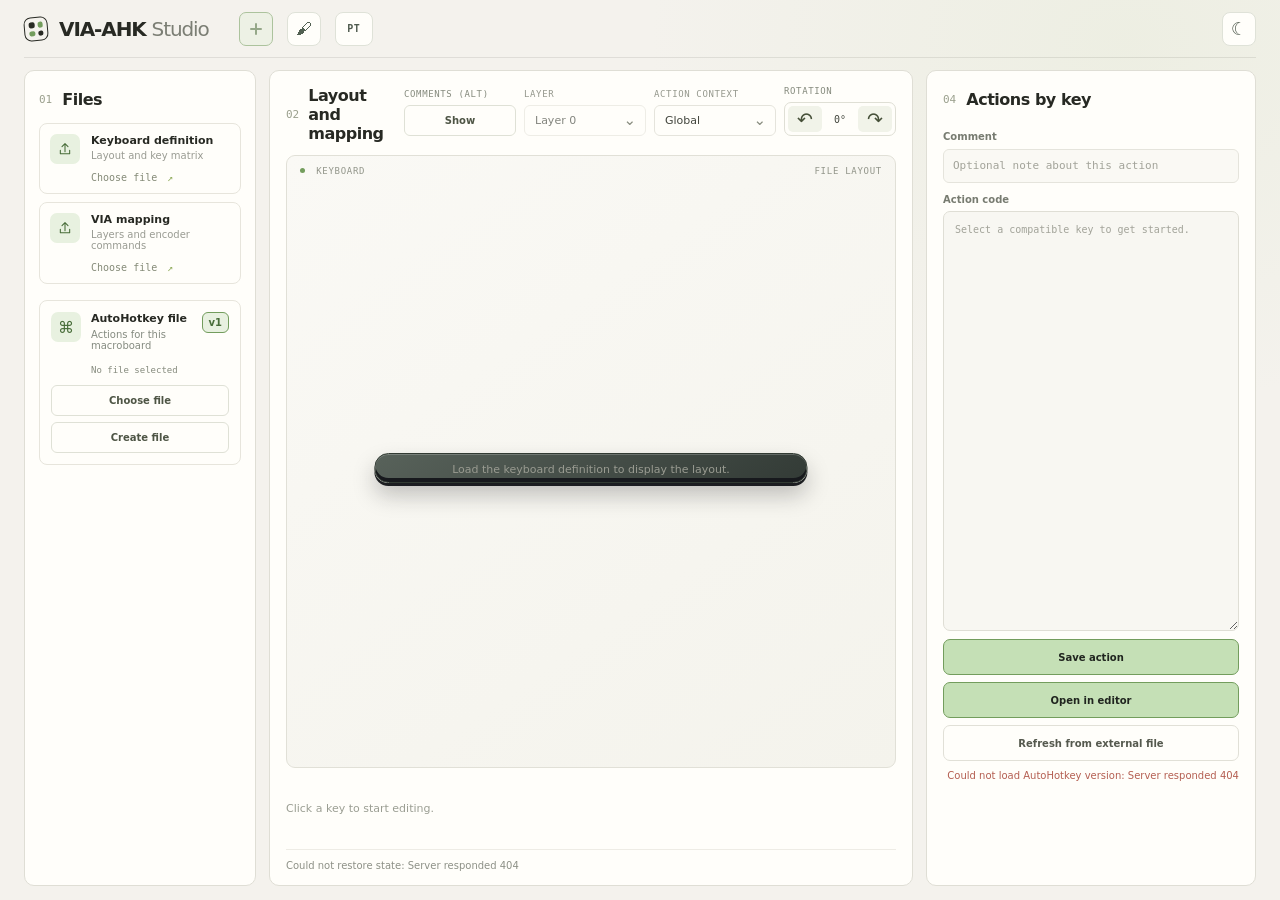
==== commit 089c3349: "Add English and Portuguese localization Add a language toggle with a persisted preference, translate" ====
--- a/index.html
+++ b/index.html
@@ -1,5 +1,5 @@
 <!doctype html>
-<html lang="pt-BR">
+<html lang="en">
   <head>
     <meta charset="utf-8" />
     <meta name="viewport" content="width=device-width, initial-scale=1" />
@@ -8,126 +8,128 @@
     <link rel="icon" type="image/svg+xml" href="favicon.svg" />
     <link rel="stylesheet" href="style.css" />
     <script defer src="ahk.js"></script>
+    <script defer src="i18n.js"></script>
     <script defer src="app.js"></script>
   </head>
   <body>
     <div class="app-shell">
       <header class="topbar">
-        <a class="brand" href="#" aria-label="VIA-AHK Studio">
+        <a class="brand" href="#" aria-label="VIA-AHK Studio" data-i18n-aria-label="a11y.brand">
           <span class="brand-mark" aria-hidden="true"><i></i><i></i><i></i><i></i></span>
           <span>VIA-AHK <span class="brand-light">Studio</span></span>
         </a>
         <div class="topbar-actions">
-          <select id="profile-select" aria-label="Selecionar perfil do macroboard" hidden></select>
-          <nav id="profile-tabs" class="profile-tabs" aria-label="Perfis de macroboard"></nav>
-          <button id="profile-create" class="profile-create" type="button" title="Adicionar um perfil para outro macroboard" disabled>
+          <select id="profile-select" aria-label="Select macroboard profile" data-i18n-aria-label="a11y.profileSelect" hidden></select>
+          <nav id="profile-tabs" class="profile-tabs" aria-label="Macroboard profiles" data-i18n-aria-label="a11y.profileTabs"></nav>
+          <button id="profile-create" class="profile-create" type="button" title="Add a profile for another macroboard" data-i18n-title="a11y.profileAdd" disabled>
             <span class="profile-create-icon" aria-hidden="true">+</span><span class="profile-create-text">Novo perfil</span>
           </button>
-          <details class="palette-menu"><summary aria-label="Escolher cor de destaque" title="Cores">🖌</summary><div class="palette-options" role="group" aria-label="Cor de destaque"><button type="button" data-accent="green" aria-label="Verde" title="Verde"></button><button type="button" data-accent="blue" aria-label="Azul" title="Azul"></button><button type="button" data-accent="red" aria-label="Vermelho" title="Vermelho"></button><button type="button" data-accent="purple" aria-label="Roxo" title="Roxo"></button><button type="button" data-accent="orange" aria-label="Laranja" title="Laranja"></button></div></details>
-          <button id="theme-toggle" class="theme-toggle" type="button" aria-label="Ativar modo noturno" title="Alternar tema">☾</button>
+          <details class="palette-menu"><summary aria-label="Choose accent color" title="Colors" data-i18n-aria-label="a11y.palette" data-i18n-title="a11y.paletteTitle">🖌</summary><div class="palette-options" role="group" aria-label="Accent color" data-i18n-aria-label="a11y.paletteGroup"><button type="button" data-accent="green" aria-label="Green" title="Green" data-i18n-aria-label="a11y.accentGreen" data-i18n-title="a11y.accentGreen"></button><button type="button" data-accent="blue" aria-label="Blue" title="Blue" data-i18n-aria-label="a11y.accentBlue" data-i18n-title="a11y.accentBlue"></button><button type="button" data-accent="red" aria-label="Red" title="Red" data-i18n-aria-label="a11y.accentRed" data-i18n-title="a11y.accentRed"></button><button type="button" data-accent="purple" aria-label="Purple" title="Purple" data-i18n-aria-label="a11y.accentPurple" data-i18n-title="a11y.accentPurple"></button><button type="button" data-accent="orange" aria-label="Orange" title="Orange" data-i18n-aria-label="a11y.accentOrange" data-i18n-title="a11y.accentOrange"></button></div></details>
+          <button id="language-toggle" class="language-toggle" type="button" aria-label="Mudar idioma" title="Change language" data-i18n-title="language.label">EN</button>
+          <button id="theme-toggle" class="theme-toggle" type="button" aria-label="Toggle theme" title="Toggle theme" data-i18n-aria-label="a11y.theme" data-i18n-title="a11y.theme">☾</button>
         </div>
       </header>
 
       <main>
-        <section class="workspace" aria-label="Visualizador do teclado">
+        <section class="workspace" aria-label="Keyboard viewer" data-i18n-aria-label="a11y.workspace">
           <aside class="sidebar">
-            <div class="panel-heading"><span class="step-index">01</span><h2>Arquivos</h2></div>
+            <div class="panel-heading"><span class="step-index">01</span><h2 data-i18n="files.title">Arquivos</h2></div>
 
             <label class="upload-card" for="definition-file">
               <span class="upload-icon" aria-hidden="true"><svg viewBox="0 0 24 24"><path d="M12 16V4m0 0L7.5 8.5M12 4l4.5 4.5M5 14v5h14v-5" /></svg></span>
-              <span class="upload-text"><strong>Definição do teclado</strong><small>Layout e matriz de teclas</small><span class="file-name" data-file-name="definition">Escolher arquivo <b>↗</b></span></span>
+          <span class="upload-text"><strong data-i18n="files.definition">Definição do teclado</strong><small data-i18n="files.definitionHint">Layout e matriz de teclas</small><span class="file-name" data-file-name="definition"><span data-i18n="files.choose">Escolher arquivo</span> <b>↗</b></span></span>
               <input id="definition-file" type="file" accept=".json,application/json" />
             </label>
 
             <label class="upload-card" for="mapping-file">
               <span class="upload-icon" aria-hidden="true"><svg viewBox="0 0 24 24"><path d="M12 16V4m0 0L7.5 8.5M12 4l4.5 4.5M5 14v5h14v-5" /></svg></span>
-              <span class="upload-text"><strong>Mapeamento VIA</strong><small>Camadas e comandos dos encoders</small><span class="file-name" data-file-name="mapping">Escolher arquivo <b>↗</b></span></span>
+              <span class="upload-text"><strong data-i18n="files.mapping">Mapeamento VIA</strong><small data-i18n="files.mappingHint">Camadas e comandos dos encoders</small><span class="file-name" data-file-name="mapping"><span data-i18n="files.choose">Escolher arquivo</span> <b>↗</b></span></span>
               <input id="mapping-file" type="file" accept=".json,application/json" />
             </label>
 
             <div class="ahk-file-control ahk-card">
-              <div class="ahk-card-heading"><button type="button" id="ahk-card-toggle" class="ahk-card-toggle" aria-expanded="false"><span class="upload-icon" aria-hidden="true">⌘</span><span><strong>Arquivo AutoHotkey</strong><small>Ações deste macroboard</small></span></button><button type="button" id="ahk-version-badge" class="version-indicator" title="Versão para a próxima seleção de arquivo">v1</button><select id="ahk-version" hidden><option value="1">v1</option><option value="2">v2</option></select></div>
+              <div class="ahk-card-heading"><button type="button" id="ahk-card-toggle" class="ahk-card-toggle" aria-expanded="false"><span class="upload-icon" aria-hidden="true">⌘</span><span><strong data-i18n="ahk.title">Arquivo AutoHotkey</strong><small data-i18n="ahk.hint">Ações deste macroboard</small></span></button><button type="button" id="ahk-version-badge" class="version-indicator" title="Version for the next file selection" data-i18n-title="a11y.version">v1</button><select id="ahk-version" hidden><option value="1">v1</option><option value="2">v2</option></select></div>
               <div class="ahk-file-actions">
                 <span id="ahk-version-note" class="ahk-version-note" hidden></span>
-                <button id="ahk-choose" class="secondary-button" type="button">Escolher arquivo</button>
-                <button id="ahk-create" class="secondary-button" type="button">Criar arquivo</button>
-                <label id="ahk-reuse-wrap" class="ahk-reuse" hidden><span>Usar o mesmo AHK de outro perfil</span><select id="ahk-reuse-select" aria-label="Usar AHK de outro perfil"><option value="">Escolher perfil</option></select></label>
-                <span id="ahk-file-label" class="ahk-file-label">Nenhum arquivo selecionado</span>
+                <button id="ahk-choose" class="secondary-button" type="button" data-i18n="ahk.choose">Escolher arquivo</button>
+                <button id="ahk-create" class="secondary-button" type="button" data-i18n="ahk.create">Criar arquivo</button>
+                <label id="ahk-reuse-wrap" class="ahk-reuse" hidden><span data-i18n="ahk.reuse">Usar o mesmo AHK de outro perfil</span><select id="ahk-reuse-select" aria-label="Use AHK from another profile" data-i18n-aria-label="a11y.reuse"><option value="" data-i18n="profiles.choose">Escolher perfil</option></select></label>
+                <span id="ahk-file-label" class="ahk-file-label" data-i18n="ahk.noneSelected">Nenhum arquivo selecionado</span>
                 <input id="ahk-file" type="file" accept=".ahk,text/plain" hidden />
               </div>
             </div>
           </aside>
 
-          <section class="editor-panel" aria-label="Mapeamento VIA">
+          <section class="editor-panel" aria-label="VIA mapping" data-i18n-aria-label="a11y.editor">
             <div class="editor-header">
-              <div><div class="panel-heading editor-title"><span class="step-index">02</span><h2>Layout e mapeamento</h2></div></div>
+              <div><div class="panel-heading editor-title"><span class="step-index">02</span><h2 data-i18n="editor.title">Layout e mapeamento</h2></div></div>
               <div class="layout-controls">
-                <div class="rotation-control"><span class="control-label">COMENTÁRIOS (ALT)</span><button id="comments-toggle" class="secondary-button" type="button" aria-pressed="false" title="Mostrar comentários; segure Alt para alternar">Mostrar</button></div>
-                <label class="layer-control"><span>CAMADA</span><select id="layer-select" aria-label="Selecionar camada" disabled><option value="0">Camada 0</option></select><span class="select-chevron">⌄</span></label>
+                <div class="rotation-control"><span class="control-label" data-i18n="comments.label">COMENTÁRIOS (ALT)</span><button id="comments-toggle" class="secondary-button" type="button" aria-pressed="false" title="Show comments; hold Alt to toggle" data-i18n-title="comments.title" data-i18n="comments.show">Mostrar</button></div>
+                <label class="layer-control"><span data-i18n="layer.label">CAMADA</span><select id="layer-select" aria-label="Select layer" data-i18n-aria-label="a11y.layer" disabled><option value="0" data-i18n="layer.default">Camada 0</option></select><span class="select-chevron">⌄</span></label>
                 <label class="layer-control" for="action-context">
-                  <span>CONTEXTO DA AÇÃO</span>
-                  <select id="action-context" aria-label="Selecionar contexto da ação">
-                    <option value="global">Global</option>
-                    <option value="application">Aplicativo</option>
-                    <option value="window">Janela</option>
+                  <span data-i18n="action.context">CONTEXTO DA AÇÃO</span>
+                  <select id="action-context" aria-label="Select action context" data-i18n-aria-label="a11y.context">
+                    <option value="global" data-i18n="context.global">Global</option>
+                    <option value="application" data-i18n="context.application">Aplicativo</option>
+                    <option value="window" data-i18n="context.window">Janela</option>
                   </select>
                   <span class="select-chevron">⌄</span>
                 </label>
-                <div class="rotation-control" aria-label="Rotação do layout">
-                  <span class="control-label">ROTAÇÃO</span>
-                  <div class="rotation-actions"><button id="rotate-left" type="button" aria-label="Girar para a esquerda" title="Girar para a esquerda">↶</button><output id="rotation-label" aria-live="polite">0°</output><button id="rotate-right" type="button" aria-label="Girar para a direita" title="Girar para a direita">↷</button></div>
+                <div class="rotation-control" aria-label="Layout rotation" data-i18n-aria-label="a11y.rotation">
+                  <span class="control-label" data-i18n="rotation.label">ROTAÇÃO</span>
+                  <div class="rotation-actions"><button id="rotate-left" type="button" aria-label="Rotate left" title="Rotate left" data-i18n-aria-label="a11y.rotateLeft" data-i18n-title="a11y.rotateLeft">↶</button><output id="rotation-label" aria-live="polite">0°</output><button id="rotate-right" type="button" aria-label="Rotate right" title="Rotate right" data-i18n-aria-label="a11y.rotateRight" data-i18n-title="a11y.rotateRight">↷</button></div>
                 </div>
               </div>
             </div>
 
             <div class="keyboard-stage">
-              <div class="keyboard-topline"><span class="device-label"><span class="device-led"></span> <span class="device-name">TECLADO</span></span><span class="key-count">LAYOUT DO ARQUIVO</span></div>
+              <div class="keyboard-topline"><span class="device-label"><span class="device-led"></span> <span class="device-name" data-i18n="keyboard.label">TECLADO</span></span><span class="key-count" data-i18n="keyboard.fileLayout">LAYOUT DO ARQUIVO</span></div>
               <div class="keyboard-viewport">
-                <div id="keyboard-frame" class="keyboard-frame"><div id="keyboard" class="keyboard keyboard-layout" aria-label="Layout do teclado"></div></div>
-                <div class="keyboard-empty">Carregue a definição do teclado para exibir o layout.</div>
+                <div id="keyboard-frame" class="keyboard-frame"><div id="keyboard" class="keyboard keyboard-layout" aria-label="Keyboard layout" data-i18n-aria-label="a11y.keyboard"></div></div>
+                <div class="keyboard-empty" data-i18n="keyboard.empty">Carregue a definição do teclado para exibir o layout.</div>
               </div>
             </div>
 
-            <div id="details" class="details-panel" aria-live="polite">Clique em uma tecla para começar a editar.</div>
-            <div id="status" class="status-bar" role="status"><span class="status-dot"></span><span>Carregue os dois arquivos JSON para começar.</span><span class="status-trailing">AGUARDANDO ARQUIVOS</span></div>
+            <div id="details" class="details-panel" aria-live="polite" data-i18n="details.empty">Clique em uma tecla para começar a editar.</div>
+            <div id="status" class="status-bar" role="status"><span class="status-dot"></span><span data-i18n="status.initial">Carregue os dois arquivos JSON para começar.</span><span class="status-trailing" data-i18n="status.waiting">AGUARDANDO ARQUIVOS</span></div>
           </section>
         <section class="ahk-panel action-panel" aria-labelledby="action-heading">
           <div class="ahk-intro">
-            <div class="panel-heading"><span class="step-index">04</span><h2 id="action-heading">Ações por tecla</h2></div>
+            <div class="panel-heading"><span class="step-index">04</span><h2 id="action-heading" data-i18n="actions.title">Ações por tecla</h2></div>
           </div>
-          <label class="panel-copy" for="action-comment">Comentário</label>
-          <input class="action-comment" id="action-comment" type="text" maxlength="500" placeholder="Observação opcional sobre esta ação" />
-          <label class="panel-copy" for="action-code">Código da ação</label>
-          <textarea class="action-editor" id="action-code" rows="8" spellcheck="false" placeholder="Selecione uma tecla compatível para começar."></textarea>
+          <label class="panel-copy" for="action-comment" data-i18n="actions.comment">Comentário</label>
+          <input class="action-comment" id="action-comment" type="text" maxlength="500" placeholder="Observação opcional sobre esta ação" data-i18n-placeholder="actions.commentPlaceholder" />
+          <label class="panel-copy" for="action-code" data-i18n="actions.code">Código da ação</label>
+          <textarea class="action-editor" id="action-code" rows="8" spellcheck="false" placeholder="Selecione uma tecla compatível para começar." data-i18n-placeholder="actions.codePlaceholder"></textarea>
           <div class="ahk-controls">
-            <button id="action-save" class="ahk-download" type="button" disabled>Salvar ação</button>
-            <button id="action-open" class="ahk-download" type="button" disabled>Abrir no editor</button>
-            <button id="action-refresh" class="ahk-download" type="button" disabled>Atualizar do arquivo externo</button>
+            <button id="action-save" class="ahk-download" type="button" disabled data-i18n="actions.save">Salvar ação</button>
+            <button id="action-open" class="ahk-download" type="button" disabled data-i18n="actions.open">Abrir no editor</button>
+            <button id="action-refresh" class="ahk-download" type="button" disabled data-i18n="actions.refresh">Atualizar do arquivo externo</button>
           </div>
-          <p id="action-status" class="ahk-message" role="status" aria-live="polite">Teclas que enviam o mesmo atalho compartilham a ação.</p>
+          <p id="action-status" class="ahk-message" role="status" aria-live="polite" data-i18n="actions.hint">Teclas que enviam o mesmo atalho compartilham a ação.</p>
         </section>
         </section>
       </main>
       <dialog id="profile-rename-dialog" class="profile-dialog" aria-labelledby="profile-rename-title">
         <form id="profile-rename-form">
-          <h2 id="profile-rename-title">Renomear perfil</h2>
-          <p>Escolha um nome para identificar este macroboard.</p>
-          <label for="profile-rename-name">Nome do perfil</label>
+          <h2 id="profile-rename-title" data-i18n="profiles.renameTitle">Renomear perfil</h2>
+          <p data-i18n="profiles.renameHint">Escolha um nome para identificar este macroboard.</p>
+          <label for="profile-rename-name" data-i18n="profiles.name">Nome do perfil</label>
           <input id="profile-rename-name" maxlength="48" required autocomplete="off" />
           <p id="profile-rename-error" class="profile-rename-error" role="alert" hidden></p>
-          <div class="profile-dialog-actions"><button id="profile-rename-cancel" type="button">Cancelar</button><button id="profile-rename-save" type="submit" class="profile-submit">Salvar nome</button></div>
+          <div class="profile-dialog-actions"><button id="profile-rename-cancel" type="button" data-i18n="common.cancel">Cancelar</button><button id="profile-rename-save" type="submit" class="profile-submit" data-i18n="profiles.saveName">Salvar nome</button></div>
         </form>
       </dialog>
       <dialog id="profile-dialog" class="profile-dialog" aria-labelledby="profile-dialog-title">
         <form id="profile-form" method="dialog">
           <span class="profile-dialog-mark" aria-hidden="true">＋</span>
-          <h2 id="profile-dialog-title">Novo perfil</h2>
-          <p>Crie um espaço separado para outro macroboard. Os JSON e o arquivo AHK ficam vinculados a este perfil.</p>
-          <label for="profile-name">Nome do macroboard</label>
-          <input id="profile-name" name="name" maxlength="48" required autocomplete="off" placeholder="Ex.: Teclas de edição" />
+          <h2 id="profile-dialog-title" data-i18n="profiles.newTitle">Novo perfil</h2>
+          <p data-i18n="profiles.newHint">Crie um espaço separado para outro macroboard. Os JSON e o arquivo AHK ficam vinculados a este perfil.</p>
+          <label for="profile-name" data-i18n="profiles.macroboardName">Nome do macroboard</label>
+          <input id="profile-name" name="name" maxlength="48" required autocomplete="off" placeholder="Ex.: Teclas de edição" data-i18n-placeholder="profiles.namePlaceholder" />
           <div class="profile-dialog-actions">
-            <button id="profile-cancel" type="button" class="profile-cancel">Cancelar</button>
-            <button type="submit" class="profile-submit">Criar perfil</button>
+            <button id="profile-cancel" type="button" class="profile-cancel" data-i18n="common.cancel">Cancelar</button>
+            <button type="submit" class="profile-submit" data-i18n="profiles.create">Criar perfil</button>
           </div>
         </form>
       </dialog>
@@ -136,3 +138,5 @@
 </html>
 
 
+
+
--- a/style.css
+++ b/style.css
@@ -357,5 +357,6 @@
 .comment-knob-panel div{display:flex;align-items:baseline;gap:6px;overflow-wrap:anywhere}.comment-knob-panel div+div{margin-top:4px}.comment-knob-panel b{width:12px;flex:none;text-align:center;color:var(--accent-strong)}
 html[data-theme="dark"] .comment-knob-panel{background:rgba(29,42,47,.88);color:#f5f7f6;border-color:#ffffff24}.comment-knob-panel span{min-width:0}
 html[data-theme="dark"] .key-description-tooltip{background:var(--dark-control);border-color:var(--accent-hue);color:var(--dark-text);box-shadow:0 6px 20px #0008}
+.language-toggle{flex:none;width:38px;height:34px;border:1px solid #dfe2d8;border-radius:8px;background:#fffefa;color:#4f5a4e;font:700 10px var(--mono);letter-spacing:.03em;cursor:pointer}.language-toggle:hover{border-color:var(--accent-hue);background:var(--accent-soft);color:var(--accent-strong)}.language-toggle:focus-visible{outline:2px solid var(--accent-hue);outline-offset:2px}html[data-theme="dark"] .language-toggle{background:var(--dark-control);border-color:var(--dark-border);color:var(--dark-text)}@media(max-width:650px){.language-toggle{width:32px;height:32px}}
 .profile-dialog .profile-rename-error{margin:8px 0 0;color:#b54444;font-size:11px;line-height:1.4}
 html[data-theme="dark"] .profile-dialog .profile-rename-error{color:#ffaaa3}
